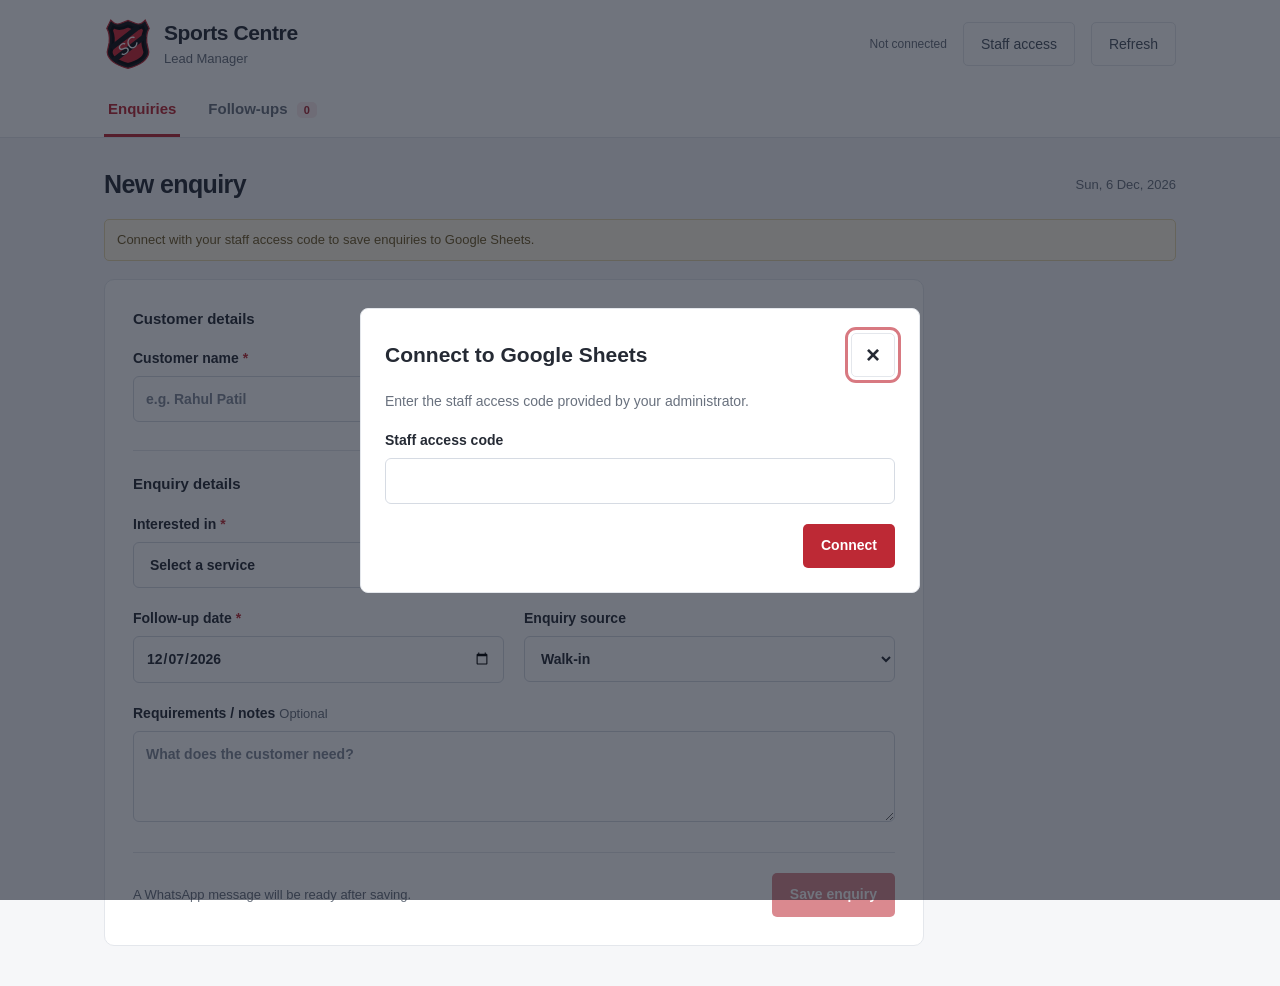
==== App.html @ d4a88ebe "Build Sports Centre lead manager with Sheets integration and Pages deployment" ====
<!DOCTYPE html>
<html lang="en">
<head>
  <meta charset="UTF-8">
  <meta name="viewport" content="width=device-width, initial-scale=1">
  <meta name="theme-color" content="#bd2935">
  <title>Sports Centre | Lead Manager</title>
  <style>
:root { --primary:#bd2935; --ink:#252a34; --muted:#69717e; --line:#e4e7ec; }
* { box-sizing:border-box; }
body { margin:0; background:#f6f7f9; color:var(--ink); font:15px/1.5 "Segoe UI",Arial,Helvetica,sans-serif; }
button,input,select,textarea { font:inherit; }
button,a { touch-action:manipulation; }
button { cursor:pointer; }
button:disabled { opacity:.55; cursor:wait; }
a { color:inherit; }
[hidden] { display:none!important; }
:focus-visible { outline:3px solid #d87981; outline-offset:3px; }
.app-header { background:#fff; color:var(--ink); border-bottom:1px solid var(--line); }
.header-inner,.tabs { max-width:1120px; margin:auto; padding:18px 24px; }
.header-inner,.header-actions { display:flex; align-items:center; justify-content:space-between; gap:16px; }
.brand { display:block; font-size:21px; line-height:1.3; font-weight:700; letter-spacing:-.4px; }
.brand-lockup { display:flex; align-items:center; gap:12px; }
.brand-logo { display:block; width:48px; height:52px; object-fit:contain; }
.app-name { display:block; font-size:13px; color:var(--muted); margin-top:3px; }
.connection { font-size:12px; color:var(--muted); }
.tabs { display:flex; gap:24px; padding-top:0; padding-bottom:0; }
.nav-item { min-height:48px; padding:10px 4px 13px; background:transparent; color:var(--muted); border:0; border-bottom:3px solid transparent; font-weight:600; }
.nav-item.active { color:var(--primary); border-bottom-color:var(--primary); }
.nav-count { margin-left:5px; padding:2px 7px; font-size:11px; border-radius:5px; background:#fbecee; color:#a62733; }
main { max-width:1120px; margin:auto; padding:28px 24px 40px; }
.page-heading { display:flex; align-items:center; justify-content:space-between; gap:12px; margin-bottom:16px; }
h1 { font-size:25px; font-weight:650; letter-spacing:-.6px; margin:0; }
h2 { font-size:21px; margin:0; }
h3 { font-size:18px; margin:0; }
#todayLabel { font-size:13px; color:var(--muted); }
.mode-banner { padding:10px 12px; margin-bottom:18px; border:1px solid #e6d7aa; border-radius:5px; background:#fff8e6; color:#705a27; font-size:13px; }
.mode-banner { display:flex; align-items:center; justify-content:space-between; flex-wrap:wrap; gap:8px 16px; }
.live-app-link { font-weight:600; text-underline-offset:3px; min-height:32px; display:inline-flex; align-items:center; }
.panel { background:#fff; border:1px solid var(--line); border-radius:10px; padding:28px; }
.form-panel { max-width:820px; }
.form-section-title { font-size:15px; font-weight:650; margin:0 0 18px; }
.form-section-title.enquiry-section { border-top:1px solid var(--line); margin-top:26px; padding-top:22px; }
.interest-label { margin:0 0 20px; }
.form-grid { display:grid; grid-template-columns:1fr 1fr; gap:20px; }
label { display:block; font-size:14px; font-weight:600; }
b,.field-error { color:#bf2d36; }
input,select,textarea { width:100%; min-width:0; min-height:46px; margin-top:7px; padding:11px 12px; border:1px solid #d6dbe3; border-radius:6px; background:#fff; color:var(--ink); }
input:focus,select:focus,textarea:focus { outline:2px solid #dc9299; outline-offset:1px; }
input::placeholder,textarea::placeholder { color:#828b99; }
textarea { resize:vertical; line-height:1.6; }
.phone-field { display:flex; align-items:center; border:1px solid #d6dbe3; border-radius:6px; margin-top:7px; }
.phone-field>span { padding:0 12px; font-weight:400; color:var(--muted); border-right:1px solid var(--line); }
.phone-field input { margin:0; border:0; }
.field-hint { font-size:13px; color:var(--muted); margin:5px 0 12px; }
.field-error { font-size:13px; margin:8px 0 0; }
.notes-label { margin-top:20px; }
.optional { color:var(--muted); font-size:13px; font-weight:400; }
.form-footer { display:flex; align-items:center; justify-content:space-between; gap:16px; margin-top:24px; padding-top:20px; border-top:1px solid var(--line); }
.form-footer p { font-size:13px; color:var(--muted); margin:0; }
.primary,.secondary,.filter,.icon-btn { display:inline-flex; align-items:center; justify-content:center; min-height:44px; padding:10px 17px; border:1px solid transparent; border-radius:5px; font-size:14px; font-weight:700; text-decoration:none; }
.primary { background:var(--primary); color:#fff; }
.primary:hover { background:#a2222c; }
.secondary,.filter,.icon-btn { background:#fff; border-color:var(--line); color:var(--ink); }
.secondary:hover,.filter:hover { background:#f2f3f6; }
.header-actions .secondary { background:#fff; color:#4b5563; border-color:var(--line); font-weight:500; }
.icon-btn { width:44px; padding:0; font-size:24px; }
.stats { display:grid; grid-template-columns:repeat(6,minmax(0,1fr)); gap:12px; margin-bottom:20px; }
.stats>div { border:1px solid var(--line); border-radius:7px; background:#fff; padding:16px; font-size:12px; font-weight:500; color:var(--muted); }
.stats strong { display:block; color:var(--ink); font-size:28px; font-weight:650; margin-top:6px; }
#overdueStat { color:#c32b34; }
#wonStat { color:#16804c; }
.followup-panel { padding:0; border:0; background:transparent; }
.filter-bar { display:flex; gap:8px; overflow-x:auto; padding-bottom:10px; margin-bottom:12px; }
.filter { border-radius:6px; white-space:nowrap; flex:0 0 auto; }
.filter.active { color:#fff; background:var(--primary); border-color:var(--primary); }
.search-row { display:flex; align-items:flex-end; gap:10px; }
.search-label { flex:1; }
.filter-date { width:190px; }
.list-caption { display:flex; justify-content:space-between; align-items:center; gap:12px; margin:20px 0 12px; }
.list-caption>div>span { font-size:12px; color:var(--muted); font-weight:700; }
#filterTitle { font-size:21px; }
#resultCount { background:#eceff3; color:#505b6c; border-radius:20px; padding:5px 10px; font-size:13px; font-weight:700; }
.lead-list { display:grid; grid-template-columns:1fr 1fr; gap:14px; align-items:start; }
.lead-card { background:#fff; border:1px solid var(--line); border-radius:10px; padding:22px; }
.lead-top { display:flex; align-items:flex-start; justify-content:space-between; gap:10px; margin-bottom:16px; }
.lead-top h3 { overflow-wrap:anywhere; }
.lead-top a { display:inline-block; color:var(--muted); text-decoration:none; font-weight:600; margin-top:3px; }
.badges { display:flex; flex-wrap:wrap; justify-content:flex-end; gap:5px; }
.badge { font-size:11px; font-weight:700; padding:4px 7px; border-radius:20px; color:#8a5c19; background:#fffae9; white-space:nowrap; }
.badge.overdue { background:#fff0ef; color:#b32b33; }
.badge.converted { background:#edf9f0; color:#217641; }
.lead-info { display:grid; gap:14px; overflow-wrap:anywhere; }
.detail-label { display:block; color:var(--muted); font-size:11px; font-weight:700; margin-bottom:2px; text-transform:none; }
.detail-value { font-size:15px; }
.lead-actions { display:grid; grid-template-columns:repeat(3,minmax(0,1fr)); gap:8px; margin-top:20px; }
.lead-actions>* { padding:10px 5px; }
.call-action { border-color:#c4ecd4; background:#f1fcf5; color:#226741; }
.whatsapp-action { border-color:#d5e8db; background:#f3f9f5; color:#286844; }
.empty-state { grid-column:1/-1; padding:30px 12px; text-align:center; color:var(--muted); }
.empty-state strong { display:block; color:#344054; margin-bottom:5px; }
dialog { width:min(560px,calc(100% - 28px)); max-height:90dvh; padding:24px; border:1px solid var(--line); border-radius:8px; color:var(--ink); }
dialog::backdrop { background:#11182799; }
#whatsappDialog { width:min(430px,calc(100% - 28px)); padding:24px; }
#whatsappDialog h2 { font-size:19px; }
#whatsappDialog .dialog-actions { margin-top:22px; }
.dialog-top { display:flex; align-items:center; justify-content:space-between; gap:12px; }
dialog label { margin-top:18px; }
.muted { color:var(--muted); font-size:14px; overflow-wrap:anywhere; }
.dialog-actions { display:flex; flex-wrap:wrap; justify-content:flex-end; gap:10px; margin-top:20px; }
.history-block { border-top:1px solid var(--line); margin-top:20px; padding-top:14px; }
summary { font-size:14px; font-weight:600; cursor:pointer; }
.history-item { border-left:2px solid #d8dce3; padding-left:12px; margin:14px 0; font-size:13px; color:#586170; overflow-wrap:anywhere; }
.history-item strong { display:block; color:#344054; }
#toast { position:fixed; right:20px; bottom:20px; z-index:30; padding:14px 18px; background:#202a37; color:#fff; border-radius:5px; max-width:min(440px,calc(100% - 32px)); font-size:14px; }
#toast.error { background:#a62730; }
@media(min-width:701px) and (max-width:950px) { .stats { grid-template-columns:repeat(3,1fr); } }
@media(max-width:700px) {
  .header-inner,.tabs { padding-left:16px; padding-right:16px; }
  .header-inner { gap:10px; }
  .header-actions { gap:8px; }
  .connection { max-width:100px; font-size:11px; }
  .brand { font-size:21px; }
  main { padding:18px 14px 32px; }
  .panel { padding:18px; }
  .followup-panel { padding:0; }
  .form-grid { grid-template-columns:1fr; gap:18px; }
  .form-footer { flex-direction:column; align-items:stretch; gap:12px; }
  .form-footer p { font-size:12px; }
  .stats { grid-template-columns:1fr 1fr; }
  .search-row { flex-wrap:wrap; }
  .search-label { flex-basis:100%; }
  .filter-date { flex:1; }
  .lead-list { grid-template-columns:1fr; }
  .page-heading { align-items:flex-start; }
  h1 { font-size:21px; }
  #todayLabel { font-size:11px; padding-top:5px; text-align:right; }
  dialog { padding:20px; }
  .dialog-actions>* { flex:1; }
}
@media(max-width:360px) { .connection { display:none; } .brand-logo { width:38px; height:42px; } .brand-lockup { gap:8px; } }
@media(max-width:700px) {
  .header-inner { flex-wrap:wrap; }
  .header-actions { width:100%; justify-content:flex-end; }
  .connection { margin-right:auto; max-width:none; }
}

</style>
</head>
<body>
  <header class="app-header">
    <div class="header-inner"><div class="brand-lockup"><img class="brand-logo" src="[data-uri]" alt="Sports Centre logo" width="48" height="52"><div><strong class="brand">Sports Centre</strong><span class="app-name">Lead Manager</span></div></div><div class="header-actions"><span id="connection" class="connection">Not connected</span><button id="staffAccessBtn" class="secondary" type="button">Staff access</button><button id="refreshBtn" class="secondary" type="button">Refresh</button></div></div>
    <nav class="tabs" aria-label="Main navigation"><button class="nav-item active" data-tab="enquiries">Enquiries</button><button class="nav-item" data-tab="followups">Follow-ups <span id="navCount" class="nav-count">0</span></button></nav>
  </header>
  <div class="shell">
    <main>
      <div class="page-heading"><h1 id="pageTitle">New enquiry</h1><span id="todayLabel"></span></div>
      <div id="modeBanner" class="mode-banner"><span id="connectionHelp">Connect with your staff access code to save enquiries to Google Sheets.</span></div>
      <section id="enquiriesPanel" class="enquiry-layout" aria-label="Enquiries">
        <article class="panel form-panel">
          <form id="enquiryForm">
            <h2 class="form-section-title">Customer details</h2>
            
            <div class="form-grid"><label>Customer name <b>*</b><input id="name" name="name" autocomplete="name" placeholder="e.g. Rahul Patil" maxlength="100" required></label><label>Contact number <b>*</b><div class="phone-field"><span>+91</span><input id="contact" name="contact" type="tel" autocomplete="tel-national" placeholder="10-digit mobile number" inputmode="tel" maxlength="16" required></div></label></div>
            <h2 class="form-section-title enquiry-section">Enquiry details</h2>
            <label class="interest-label">Interested in <b>*</b><select id="interestedIn" name="interestedIn" required><option value="">Select a service</option></select></label>
            
            <div class="form-grid"><label>Follow-up date <b>*</b><input id="followUpDate" name="followUpDate" type="date" required></label><label>Enquiry source<select id="source" name="source"><option>Walk-in</option><option>Phone call</option><option>WhatsApp</option><option>Instagram</option><option>Google</option><option>Referral</option><option>Other</option></select></label></div>
            <label class="notes-label">Requirements / notes <span class="optional">Optional</span><textarea id="notes" name="notes" rows="3" maxlength="2000" placeholder="What does the customer need?"></textarea></label>
            <div class="form-footer"><p>A WhatsApp message will be ready after saving.</p><button class="primary" id="saveEnquiry" type="submit">Save enquiry</button></div>
          </form>
        </article>
      </section>
      <section id="followupsPanel" hidden aria-label="Follow-ups"><div class="stats" aria-label="Lead summary"><div>Yesterday<strong id="yesterdayStat">0</strong></div><div>Today<strong id="todayStat">0</strong></div><div>Tomorrow<strong id="tomorrowStat">0</strong></div><div>Overdue<strong id="overdueStat">0</strong></div><div>Converted<strong id="wonStat">0</strong></div><div>Total enquiries<strong id="totalStat">0</strong></div></div><article class="panel followup-panel"><div class="filter-bar" id="filters"><button class="filter active" data-filter="today">Today</button><button class="filter" data-filter="yesterday">Yesterday</button><button class="filter" data-filter="overdue">Overdue</button><button class="filter" data-filter="tomorrow">Tomorrow</button><button class="filter" data-filter="pending">All open</button><button class="filter" data-filter="converted">Converted</button><button class="filter" data-filter="all">All leads</button></div><div class="search-row"><label class="search-label">Search<input id="search" type="search" placeholder="Search name, phone or service…"></label><label class="filter-date">Follow-up on <input id="dateFilter" type="date"></label><button id="clearFilters" class="secondary">Clear</button></div><div class="list-caption"><div><span>SHOWING</span><h2 id="filterTitle">Today</h2></div><span id="resultCount"></span></div><div id="leadList" class="lead-list"></div></article></section>
    </main>
  </div>
  <dialog id="updateDialog"><form id="updateForm"><div class="dialog-top"><div><h2 id="updateTitle">Update follow-up</h2></div><button type="button" class="icon-btn" data-close="updateDialog" aria-label="Close">×</button></div><p id="updateContact" class="muted"></p><label>Status<select id="updateStatus"><option>New</option><option>Contacted</option><option>Quotation sent</option><option>Call later</option><option>Converted</option><option>Not interested</option><option>Wrong number</option></select></label><label>Next follow-up date<input id="updateDate" type="date" required></label><label>Follow-up notes / reason <b>*</b><textarea id="updateReason" rows="3" maxlength="2000" required placeholder="What was discussed? Why is another follow-up needed?"></textarea></label><details class="history-block"><summary>Previous follow-ups</summary><div id="historyList"></div></details><div class="dialog-actions"><button type="button" class="secondary" data-close="updateDialog">Cancel</button><button class="primary" id="saveUpdate" type="submit">Save follow-up</button></div></form></dialog>
  <dialog id="whatsappDialog" aria-labelledby="whatsappTitle"><h2 id="whatsappTitle">Send WhatsApp message?</h2><div class="dialog-actions"><button type="button" class="secondary" data-close="whatsappDialog">Cancel</button><a id="whatsappLink" class="primary whatsapp" target="_blank" rel="noopener noreferrer">Send WhatsApp message</a></div></dialog>
  <dialog id="accessDialog"><form id="accessForm"><div class="dialog-top"><h2>Connect to Google Sheets</h2><button class="icon-btn" type="button" data-close="accessDialog" aria-label="Close">×</button></div><p class="muted">Enter the staff access code provided by your administrator.</p><label>Staff access code<input id="accessCode" type="password" autocomplete="off" required></label><p id="accessError" class="field-error" role="alert" hidden></p><div class="dialog-actions"><button class="primary" id="connectBtn" type="submit">Connect</button></div></form></dialog>
  <div id="toast" role="status" aria-live="polite" hidden></div>
  <script>
'use strict';
const SERVICES = ['Gym Setup', 'Machine Equipments', 'Turf Installation', 'Sports Equipments', 'Home Gym Setup', 'Treadmills', 'Cardio Equipments', 'Mat Installation'];
const STATUSES = ['New', 'Contacted', 'Quotation sent', 'Call later', 'Converted', 'Not interested', 'Wrong number'];
const CLOSED = ['Converted', 'Not interested', 'Wrong number'];
const WEBSITE = 'https://zenithfitness360.lexionitsolutions.workers.dev/?utm_source=ig&utm_medium=social&utm_content=link_in_bio&fbclid=PAdGRleAVJ1P5leHRuA2FlbQIxMQBwZG9mAmZkaWQWUQ7sUfKgu9XNtPwyAdD71XR4Vl2KqXNydGMGYXBwX2lkDzEyNDAyNDU3NDI4NzQxNAABp1A9mkMTcAKzoGKrVvxCIDYp5wCXud4nNSYMNGEVoLKEotFoZ95ZnNaZiBLp_aem_OZg-6nOFSbKYcGykYAgdfQ';
const INSTAGRAM = 'https://www.instagram.com/sports_centre_kop?srtk=MWhjYW5mN2lpYmhsZA==';
const API_URL = 'https://script.google.com/macros/s/AKfycbxKL-uC53lSZCHTMwSUYcgNJIlT7CsxgTaMRSy9wIBmgUsoEWxjBMEb5lN9sySXlbVr/exec';
let staffAccessCode='';
try { staffAccessCode=sessionStorage.getItem('sports-centre-access')||''; } catch {}
const live = typeof google !== 'undefined' && !!google.script?.run;
const state = { leads: [], filter: 'today', tab: 'enquiries', editing: null, busy: false, ready: false, lastSaved: null, requestId: null, updateRequestId: null };
const $ = id => document.getElementById(id);
function todayKey() { return new Intl.DateTimeFormat('en-CA', {timeZone:'Asia/Kolkata',year:'numeric',month:'2-digit',day:'2-digit'}).format(new Date()); }
function addDays(key, amount) { const d = new Date(key+'T12:00:00Z'); d.setUTCDate(d.getUTCDate()+amount); return d.toISOString().slice(0,10); }
function displayDate(key) { return key ? new Date(key+'T12:00:00Z').toLocaleDateString('en-IN',{day:'numeric',month:'short',year:'numeric',timeZone:'Asia/Kolkata'}) : 'No next follow-up'; }
function escapeHtml(value) { return String(value ?? '').replace(/[&<>"']/g, c => ({'&':'&amp;','<':'&lt;','>':'&gt;','"':'&quot;',"'":'&#39;'}[c])); }
function phoneNumber(value) { let n=String(value).replace(/[\s()-]/g,''); if(n.startsWith('+91'))n=n.slice(3); else if(/^91\d{10}$/.test(n))n=n.slice(2); return /^[6-9]\d{9}$/.test(n)?n:''; }
function uuid() { return globalThis.crypto?.randomUUID?.() || 'sc-'+Date.now()+'-'+Math.random().toString(36).slice(2); }
function openLead(lead) { return !CLOSED.includes(lead.status); }
function initials(name) { return name.split(/\s+/).slice(0,2).map(s=>s[0]).join('').toUpperCase(); }
function introduction(lead) { return `Hello ${lead.name},\n\nThank you for enquiring with *Sports Centre*!\n\nWe help you build spaces for sport and fitness, with:\n• Complete gym setups & home gyms\n• Gym machines, treadmills & cardio equipment\n• Sports equipment\n• Turf installation\n• Sports mat installation\n\nWe’ve noted your interest in *${lead.interestedIn.join(', ')}*. Our team looks forward to helping you find the right solution.\n\nExplore Zenith Fitness (our temporary reference website):\n${WEBSITE}\n\nFollow Sports Centre on Instagram:\n${INSTAGRAM}\n\nTell us more about your requirements, and let’s plan your next project.\n\nBest regards,\nTeam Sports Centre`; }
function whatsappUrl(lead, message=introduction(lead)) { return 'https://wa.me/91'+phoneNumber(lead.contact)+'?text='+encodeURIComponent(message); }
function toast(message, error=false) { $('toast').textContent=message; $('toast').className=error?'error':''; $('toast').hidden=false; clearTimeout(toast.timer); toast.timer=setTimeout(()=>$('toast').hidden=true,error?9000:5000); }
function apiError(result) {
  const error=new Error(result.message||'Could not complete the request.');error.code=result.code;return error;
}
async function api(action,payload={}) {
  const request={action,...payload,apiKey:staffAccessCode};
  if(live) return new Promise((resolve,reject)=>google.script.run.withSuccessHandler(result=>{if(result.success)resolve(result);else reject(apiError(result));}).withFailureHandler(e=>reject(Error(e.message||'Connection failed.'))).handleRequest(request));
  // URL-encoded POST avoids a JSON preflight; Google redirects its JSON response.
  const body=new URLSearchParams({payload:JSON.stringify(request)});
  const controller=new AbortController();const timeout=setTimeout(()=>controller.abort(),45000);
  try {
    const response=await fetch(API_URL,{method:'POST',body,redirect:'follow',credentials:'omit',signal:controller.signal});
    if(!response.ok)throw Error('Google Sheets connection failed (HTTP '+response.status+'). Check your Apps Script deployment.');
    let result;try{result=JSON.parse(await response.text());}catch{throw Error('The script returned a page instead of JSON. Replace Code.gs, run setup, and redeploy as Execute as Me / Anyone.');}
    if(!result.success)throw apiError(result);
    return result;
  } catch(error) {
    if(error.name==='AbortError')throw Error('Google Sheets did not respond in time. Your form is kept; retry with the same details.');
    throw error;
  } finally {clearTimeout(timeout);}
}
function showAccessDialog() {
  $('accessCode').value='';$('accessError').hidden=true;
  if(!$('accessDialog').open)$('accessDialog').showModal();
}
async function loadLeads() {
  if(state.busy)return false;
  $('refreshBtn').disabled=true;$('connection').textContent='Connecting...';
  try {
    const result=await api('getLeads');
    if(!Array.isArray(result.leads))throw Error('Invalid response from the script. Check the deployed Code.gs version.');
    state.leads=result.leads;state.ready=true;render();$('connection').textContent='Google Sheets connected';$('modeBanner').hidden=true;return true;
  } catch(error) {
    state.ready=false;$('connection').textContent='Not connected';$('modeBanner').hidden=false;$('connectionHelp').textContent=error.message;
    if(error.code==='AUTH_REQUIRED'){showAccessDialog();$('accessError').textContent=error.message;$('accessError').hidden=false;}
    else toast(error.message,true);
    return false;
  } finally {syncButtons();}
}
async function connectSheets(event) {
  event.preventDefault();staffAccessCode=$('accessCode').value.trim();if(!staffAccessCode)return;
  $('connectBtn').disabled=true;$('connectBtn').textContent='Connecting...';$('accessError').hidden=true;
  try {
    if(await loadLeads()) {
      try{sessionStorage.setItem('sports-centre-access',staffAccessCode);}catch{}
      $('accessDialog').close();$('accessCode').value='';toast('Connected to Google Sheets.');
    } else {
      try{sessionStorage.removeItem('sports-centre-access');}catch{}
      $('accessError').textContent=$('connectionHelp').textContent;$('accessError').hidden=false;
    }
  } finally {$('connectBtn').disabled=false;$('connectBtn').textContent='Connect';}
}
function syncButtons(){ $('saveEnquiry').disabled=state.busy||!state.ready;$('saveUpdate').disabled=state.busy||!state.ready;$('refreshBtn').disabled=state.busy; }
function switchTab(tab) {state.tab=tab==='followups'?'followups':'enquiries';const follow=state.tab==='followups';$('enquiriesPanel').hidden=follow;$('followupsPanel').hidden=!follow;document.querySelectorAll('[data-tab]').forEach(b=>{b.classList.toggle('active',b.dataset.tab===state.tab);b.setAttribute('aria-current',b.dataset.tab===state.tab?'page':'false');});$('pageTitle').textContent=follow?'Follow-ups':'New enquiry';if(location.hash!=='#'+state.tab)history.replaceState(null,'','#'+state.tab);render();}
function filteredLeads() {const t=todayKey(),query=$('search').value.toLowerCase().trim(),date=$('dateFilter').value;return state.leads.filter(l=>{
    const matchesDate=date?openLead(l)&&l.followUpDate===date:({today:openLead(l)&&l.followUpDate===t,yesterday:openLead(l)&&l.followUpDate===addDays(t,-1),overdue:openLead(l)&&!!l.followUpDate&&l.followUpDate<t,tomorrow:openLead(l)&&l.followUpDate===addDays(t,1),pending:openLead(l),converted:l.status==='Converted',all:true})[state.filter];
    return matchesDate&&(!query||[l.name,l.contact,...l.interestedIn].join(' ').toLowerCase().includes(query));
  }).sort((a,b)=>(a.followUpDate||'9999').localeCompare(b.followUpDate||'9999')||b.createdAt.localeCompare(a.createdAt));}
function render() {
  const t=todayKey(),pending=state.leads.filter(openLead),today=pending.filter(l=>l.followUpDate===t).length,overdue=pending.filter(l=>l.followUpDate&&l.followUpDate<t).length;
  $('totalStat').textContent=state.leads.length;$('todayStat').textContent=today;$('overdueStat').textContent=overdue;$('wonStat').textContent=state.leads.filter(l=>l.status==='Converted').length;$('navCount').textContent=today+overdue;$('yesterdayStat').textContent=pending.filter(l=>l.followUpDate===addDays(t,-1)).length;$('tomorrowStat').textContent=pending.filter(l=>l.followUpDate===addDays(t,1)).length;
  const leads=filteredLeads();$('resultCount').textContent=leads.length+' '+(leads.length===1?'lead':'leads');
  const labels={today:'Today',yesterday:'Yesterday',tomorrow:'Tomorrow',overdue:'Overdue',pending:'All open',converted:'Converted',all:'All leads'};
  $('filterTitle').textContent=$('dateFilter').value?displayDate($('dateFilter').value):labels[state.filter];
  const detail=(label,value)=>`<div><span class="detail-label">${label}</span><span class="detail-value">${escapeHtml(value)}</span></div>`;
  $('leadList').innerHTML=leads.length?leads.map(l=>{
    const late=openLead(l)&&l.followUpDate&&l.followUpDate<t;
    return `<article class="lead-card"><div class="lead-top"><div><h3>${escapeHtml(l.name)}</h3><a href="tel:+91${phoneNumber(l.contact)}">${escapeHtml(l.contact)}</a></div><div class="badges"><span class="badge ${l.status==='Converted'?'converted':''}">${escapeHtml(l.status)}</span>${late?'<span class="badge overdue">Overdue</span>':''}</div></div><div class="lead-info">${detail('Requirements / notes',l.notes||'No notes added')}${detail('Interested in',l.interestedIn.join(', '))}${detail('Source',l.source)}${detail('Follow-up date',displayDate(l.followUpDate))}${detail('Latest follow-up',l.history[0]?.reason||'No follow-up recorded')}</div><div class="lead-actions"><a class="secondary call-action" href="tel:+91${phoneNumber(l.contact)}">Call</a><button class="secondary whatsapp-action" data-whatsapp="${escapeHtml(l.id)}">WhatsApp</button><button class="primary" data-update="${escapeHtml(l.id)}">Update</button></div></article>`;
  }).join(''):'<div class="empty-state"><strong>No leads found.</strong>Try another filter or add a new enquiry.</div>';
  document.querySelectorAll('[data-filter]').forEach(b=>{b.classList.toggle('active',!$('dateFilter').value&&b.dataset.filter===state.filter);b.setAttribute('aria-pressed',String(!$('dateFilter').value&&b.dataset.filter===state.filter));});
}
function upsert(lead){const i=state.leads.findIndex(l=>l.id===lead.id);if(i<0)state.leads.unshift(lead);else state.leads[i]=lead;render();}
function showWhatsApp(lead){state.lastSaved=lead;$('whatsappLink').href=whatsappUrl(lead);$('whatsappDialog').showModal();}
async function saveEnquiry(event){event.preventDefault();if(state.busy)return;const interests=[$('interestedIn').value];if(!interests[0]){$('interestedIn').reportValidity();return;}const contact=phoneNumber($('contact').value);if(!contact){$('contact').setCustomValidity('Enter a valid Indian 10-digit mobile number, starting with 6, 7, 8 or 9.');$('contact').reportValidity();return;}if(!$('name').value.trim()){$('name').setCustomValidity('Enter the customer’s name.');$('name').reportValidity();return;}
  if($('followUpDate').value<todayKey()){toast('Choose today or a future follow-up date.',true);return;}
  const payload={name:$('name').value.trim(),contact,interestedIn:interests,followUpDate:$('followUpDate').value,source:$('source').value,notes:$('notes').value.trim(),requestId:state.requestId||uuid()};state.requestId=payload.requestId;state.busy=true;syncButtons();$('saveEnquiry').textContent='Saving enquiry…';
  try{const {lead}=await api('createLead',payload);upsert(lead);state.requestId=null;$('enquiryForm').reset();$('followUpDate').value=addDays(todayKey(),1);showWhatsApp(lead);toast('Enquiry saved to Google Sheets.');}catch(e){toast(e.message+' Your form has been kept. Retry saving.',true);}finally{state.busy=false;syncButtons();$('saveEnquiry').textContent='Save enquiry';}}
function openUpdate(lead){state.editing=lead;state.updateRequestId=uuid();$('updateTitle').textContent=lead.name;$('updateContact').textContent='+91 '+lead.contact+' · '+lead.interestedIn.join(', ');$('updateStatus').value=lead.status;$('updateDate').value=openLead(lead)?(lead.followUpDate<todayKey()?todayKey():lead.followUpDate):'';$('updateReason').value='';updateDateRequirement();$('updateDialog').querySelector('details').open=false;$('historyList').innerHTML=lead.history.length?lead.history.map(h=>`<div class="history-item"><strong>${escapeHtml(new Date(h.at).toLocaleString('en-IN',{timeZone:'Asia/Kolkata'}))} IST · ${escapeHtml(h.status)}</strong>${escapeHtml(h.reason)}<br>Next: ${escapeHtml(displayDate(h.nextDate))}</div>`).join(''):'<p class="muted">No follow-ups recorded yet.</p>';$('updateDialog').showModal();}
function updateDateRequirement(){const closed=CLOSED.includes($('updateStatus').value);$('updateDate').required=!closed;$('updateDate').disabled=closed;$('updateDate').min=todayKey();}
async function saveUpdate(event){event.preventDefault();if(state.busy)return;const reason=$('updateReason').value.trim();if(!reason){$('updateReason').setCustomValidity('Add the conversation or reason.');$('updateReason').reportValidity();return;}const status=$('updateStatus').value,followUpDate=CLOSED.includes(status)?'':$('updateDate').value;if(!CLOSED.includes(status)&&(!followUpDate||followUpDate<todayKey())){toast('Choose today or a future follow-up date.',true);return;}
  state.busy=true;syncButtons();$('saveUpdate').textContent='Saving…';try{const {lead}=await api('updateLead',{id:state.editing.id,version:state.editing.version,status,followUpDate,reason,requestId:state.updateRequestId});upsert(lead);$('updateDialog').close();toast('Follow-up updated. Conversation added to history.');}catch(e){toast(e.message,true);}finally{state.busy=false;syncButtons();$('saveUpdate').textContent='Save follow-up';}}
function init(){
  $('interestedIn').innerHTML='<option value="">Select a service</option>'+SERVICES.map(s=>`<option value="${s}">${s}</option>`).join('');
  $('todayLabel').textContent=new Date().toLocaleDateString('en-IN',{weekday:'short',day:'numeric',month:'short',year:'numeric',timeZone:'Asia/Kolkata'});$('followUpDate').min=todayKey();$('followUpDate').value=addDays(todayKey(),1);$('modeBanner').hidden=false;
  $('staffAccessBtn').addEventListener('click',showAccessDialog);$('accessForm').addEventListener('submit',connectSheets);
  $('enquiryForm').addEventListener('submit',saveEnquiry);$('updateForm').addEventListener('submit',saveUpdate);$('refreshBtn').addEventListener('click',loadLeads);
  document.querySelectorAll('[data-tab]').forEach(b=>b.addEventListener('click',()=>switchTab(b.dataset.tab)));
  $('filters').addEventListener('click',e=>{const b=e.target.closest('[data-filter]');if(b){state.filter=b.dataset.filter;$('dateFilter').value='';render();}});$('search').addEventListener('input',render);$('dateFilter').addEventListener('change',render);$('clearFilters').addEventListener('click',()=>{$('search').value='';$('dateFilter').value='';state.filter='today';render();});
  $('leadList').addEventListener('click',e=>{const b=e.target.closest('[data-update],[data-whatsapp]');if(!b||state.busy)return;const lead=state.leads.find(l=>l.id===(b.dataset.update||b.dataset.whatsapp));if(lead)b.dataset.update?openUpdate(lead):showWhatsApp(lead);});
  document.querySelectorAll('[data-close]').forEach(b=>b.addEventListener('click',()=>{if(!state.busy)$(b.dataset.close).close();}));document.querySelectorAll('dialog').forEach(d=>d.addEventListener('cancel',e=>{if(state.busy)e.preventDefault();}));
  $('updateStatus').addEventListener('change',updateDateRequirement);$('contact').addEventListener('input',()=>$('contact').setCustomValidity(''));$('name').addEventListener('input',()=>$('name').setCustomValidity(''));$('updateReason').addEventListener('input',()=>$('updateReason').setCustomValidity(''));
  $('enquiryForm').addEventListener('input',()=>{state.requestId=null;});$('updateForm').addEventListener('input',()=>{state.updateRequestId=uuid();});
  $('whatsappLink').addEventListener('click',()=>$('whatsappDialog').close());
  window.addEventListener('hashchange',()=>switchTab(location.hash.slice(1)));switchTab(location.hash.slice(1));syncButtons();if(live||staffAccessCode)loadLeads();else showAccessDialog();
}
if(typeof document!=='undefined')document.addEventListener('DOMContentLoaded',init);
if(typeof module!=='undefined')module.exports={phoneNumber,addDays,todayKey,introduction,escapeHtml,openLead,SERVICES};

</script>
</body>
</html>
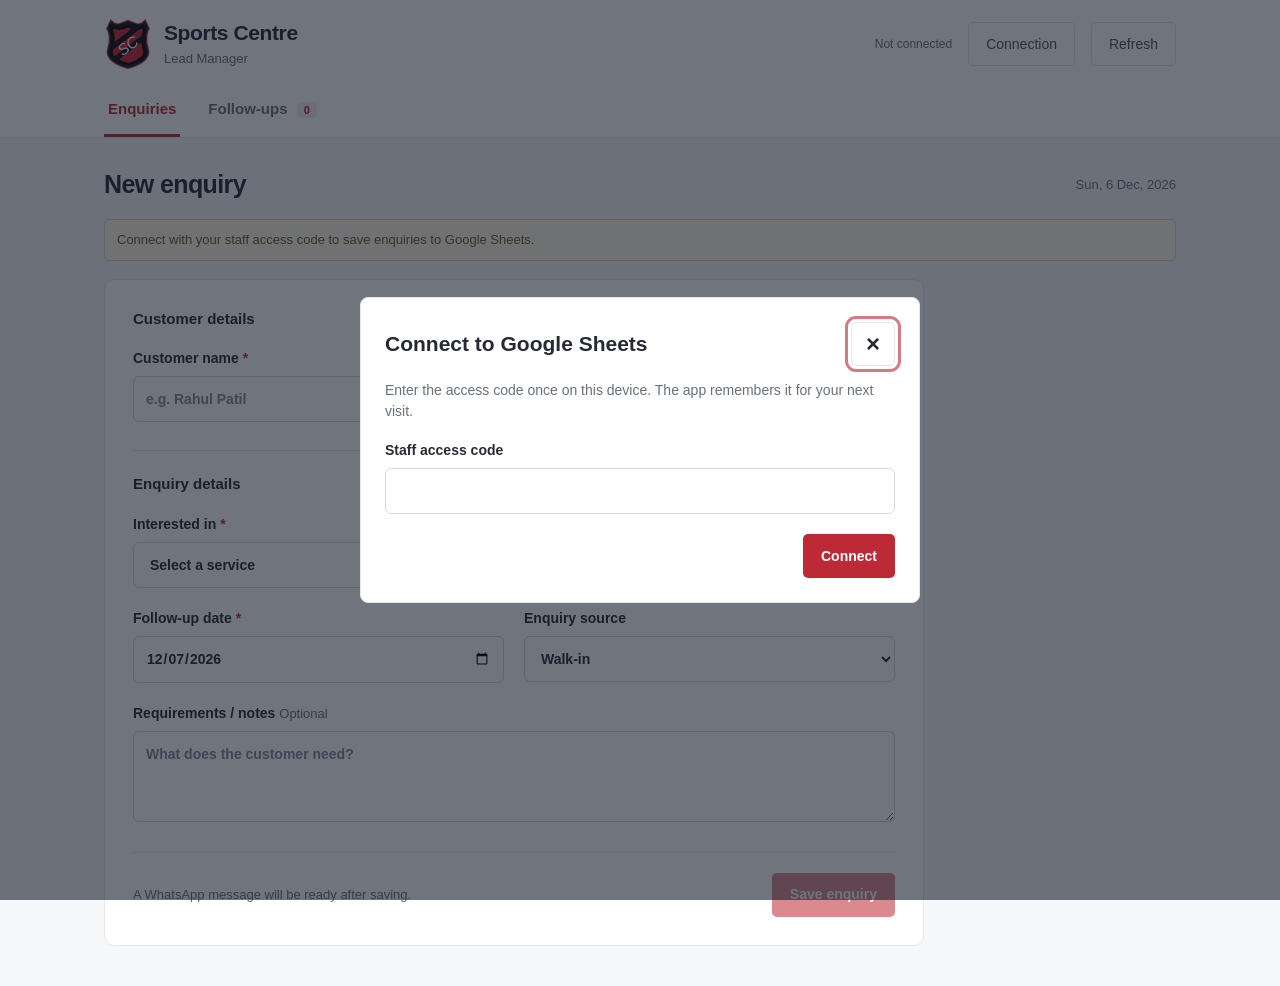
==== commit 681b9fab: "Remember staff access on this device and reconnect automatically" ====
--- a/App.html
+++ b/App.html
@@ -149,7 +149,7 @@
 </head>
 <body>
   <header class="app-header">
-    <div class="header-inner"><div class="brand-lockup"><img class="brand-logo" src="[data-uri]" alt="Sports Centre logo" width="48" height="52"><div><strong class="brand">Sports Centre</strong><span class="app-name">Lead Manager</span></div></div><div class="header-actions"><span id="connection" class="connection">Not connected</span><button id="staffAccessBtn" class="secondary" type="button">Staff access</button><button id="refreshBtn" class="secondary" type="button">Refresh</button></div></div>
+    <div class="header-inner"><div class="brand-lockup"><img class="brand-logo" src="[data-uri]" alt="Sports Centre logo" width="48" height="52"><div><strong class="brand">Sports Centre</strong><span class="app-name">Lead Manager</span></div></div><div class="header-actions"><span id="connection" class="connection">Not connected</span><button id="staffAccessBtn" class="secondary" type="button">Connection</button><button id="refreshBtn" class="secondary" type="button">Refresh</button></div></div>
     <nav class="tabs" aria-label="Main navigation"><button class="nav-item active" data-tab="enquiries">Enquiries</button><button class="nav-item" data-tab="followups">Follow-ups <span id="navCount" class="nav-count">0</span></button></nav>
   </header>
   <div class="shell">
@@ -176,7 +176,7 @@
   </div>
   <dialog id="updateDialog"><form id="updateForm"><div class="dialog-top"><div><h2 id="updateTitle">Update follow-up</h2></div><button type="button" class="icon-btn" data-close="updateDialog" aria-label="Close">×</button></div><p id="updateContact" class="muted"></p><label>Status<select id="updateStatus"><option>New</option><option>Contacted</option><option>Quotation sent</option><option>Call later</option><option>Converted</option><option>Not interested</option><option>Wrong number</option></select></label><label>Next follow-up date<input id="updateDate" type="date" required></label><label>Follow-up notes / reason <b>*</b><textarea id="updateReason" rows="3" maxlength="2000" required placeholder="What was discussed? Why is another follow-up needed?"></textarea></label><details class="history-block"><summary>Previous follow-ups</summary><div id="historyList"></div></details><div class="dialog-actions"><button type="button" class="secondary" data-close="updateDialog">Cancel</button><button class="primary" id="saveUpdate" type="submit">Save follow-up</button></div></form></dialog>
   <dialog id="whatsappDialog" aria-labelledby="whatsappTitle"><h2 id="whatsappTitle">Send WhatsApp message?</h2><div class="dialog-actions"><button type="button" class="secondary" data-close="whatsappDialog">Cancel</button><a id="whatsappLink" class="primary whatsapp" target="_blank" rel="noopener noreferrer">Send WhatsApp message</a></div></dialog>
-  <dialog id="accessDialog"><form id="accessForm"><div class="dialog-top"><h2>Connect to Google Sheets</h2><button class="icon-btn" type="button" data-close="accessDialog" aria-label="Close">×</button></div><p class="muted">Enter the staff access code provided by your administrator.</p><label>Staff access code<input id="accessCode" type="password" autocomplete="off" required></label><p id="accessError" class="field-error" role="alert" hidden></p><div class="dialog-actions"><button class="primary" id="connectBtn" type="submit">Connect</button></div></form></dialog>
+  <dialog id="accessDialog"><form id="accessForm"><div class="dialog-top"><h2>Connect to Google Sheets</h2><button class="icon-btn" type="button" data-close="accessDialog" aria-label="Close">×</button></div><p class="muted">Enter the access code once on this device. The app remembers it for your next visit.</p><label>Staff access code<input id="accessCode" type="password" autocomplete="off" required></label><p id="accessError" class="field-error" role="alert" hidden></p><div class="dialog-actions"><button class="secondary" type="button" id="forgetAccessBtn" hidden>Forget this device</button><button class="primary" id="connectBtn" type="submit">Connect</button></div></form></dialog>
   <div id="toast" role="status" aria-live="polite" hidden></div>
   <script>
 'use strict';
@@ -187,7 +187,18 @@
 const INSTAGRAM = 'https://www.instagram.com/sports_centre_kop?srtk=MWhjYW5mN2lpYmhsZA==';
 const API_URL = 'https://script.google.com/macros/s/AKfycbxKL-uC53lSZCHTMwSUYcgNJIlT7CsxgTaMRSy9wIBmgUsoEWxjBMEb5lN9sySXlbVr/exec';
 let staffAccessCode='';
-try { staffAccessCode=sessionStorage.getItem('sports-centre-access')||''; } catch {}
+try { staffAccessCode=localStorage.getItem('sports-centre-access')||''; } catch {}
+if(!staffAccessCode){try { staffAccessCode=sessionStorage.getItem('sports-centre-access')||''; } catch {}}
+function rememberAccessCode() {
+  if(!staffAccessCode)return;
+  try {localStorage.setItem('sports-centre-access',staffAccessCode);}catch{}
+  try {sessionStorage.setItem('sports-centre-access',staffAccessCode);}catch{}
+}
+function clearAccessCode() {
+  staffAccessCode='';
+  try{localStorage.removeItem('sports-centre-access');}catch{}
+  try{sessionStorage.removeItem('sports-centre-access');}catch{}
+}
 const live = typeof google !== 'undefined' && !!google.script?.run;
 const state = { leads: [], filter: 'today', tab: 'enquiries', editing: null, busy: false, ready: false, lastSaved: null, requestId: null, updateRequestId: null };
 const $ = id => document.getElementById(id);
@@ -223,7 +234,7 @@
   } finally {clearTimeout(timeout);}
 }
 function showAccessDialog() {
-  $('accessCode').value='';$('accessError').hidden=true;
+  $('accessCode').value='';$('accessError').hidden=true;$('forgetAccessBtn').hidden=!staffAccessCode;
   if(!$('accessDialog').open)$('accessDialog').showModal();
 }
 async function loadLeads() {
@@ -232,10 +243,10 @@
   try {
     const result=await api('getLeads');
     if(!Array.isArray(result.leads))throw Error('Invalid response from the script. Check the deployed Code.gs version.');
-    state.leads=result.leads;state.ready=true;render();$('connection').textContent='Google Sheets connected';$('modeBanner').hidden=true;return true;
+    state.leads=result.leads;state.ready=true;rememberAccessCode();render();$('connection').textContent='Google Sheets connected';$('modeBanner').hidden=true;return true;
   } catch(error) {
     state.ready=false;$('connection').textContent='Not connected';$('modeBanner').hidden=false;$('connectionHelp').textContent=error.message;
-    if(error.code==='AUTH_REQUIRED'){showAccessDialog();$('accessError').textContent=error.message;$('accessError').hidden=false;}
+    if(error.code==='AUTH_REQUIRED'){clearAccessCode();state.leads=[];render();showAccessDialog();$('accessError').textContent=error.message;$('accessError').hidden=false;}
     else toast(error.message,true);
     return false;
   } finally {syncButtons();}
@@ -245,10 +256,8 @@
   $('connectBtn').disabled=true;$('connectBtn').textContent='Connecting...';$('accessError').hidden=true;
   try {
     if(await loadLeads()) {
-      try{sessionStorage.setItem('sports-centre-access',staffAccessCode);}catch{}
       $('accessDialog').close();$('accessCode').value='';toast('Connected to Google Sheets.');
     } else {
-      try{sessionStorage.removeItem('sports-centre-access');}catch{}
       $('accessError').textContent=$('connectionHelp').textContent;$('accessError').hidden=false;
     }
   } finally {$('connectBtn').disabled=false;$('connectBtn').textContent='Connect';}
@@ -285,6 +294,7 @@
 function init(){
   $('interestedIn').innerHTML='<option value="">Select a service</option>'+SERVICES.map(s=>`<option value="${s}">${s}</option>`).join('');
   $('todayLabel').textContent=new Date().toLocaleDateString('en-IN',{weekday:'short',day:'numeric',month:'short',year:'numeric',timeZone:'Asia/Kolkata'});$('followUpDate').min=todayKey();$('followUpDate').value=addDays(todayKey(),1);$('modeBanner').hidden=false;
+  $('forgetAccessBtn').addEventListener('click',()=>{clearAccessCode();state.ready=false;state.leads=[];render();syncButtons();$('connection').textContent='Not connected';$('modeBanner').hidden=false;showAccessDialog();});
   $('staffAccessBtn').addEventListener('click',showAccessDialog);$('accessForm').addEventListener('submit',connectSheets);
   $('enquiryForm').addEventListener('submit',saveEnquiry);$('updateForm').addEventListener('submit',saveUpdate);$('refreshBtn').addEventListener('click',loadLeads);
   document.querySelectorAll('[data-tab]').forEach(b=>b.addEventListener('click',()=>switchTab(b.dataset.tab)));
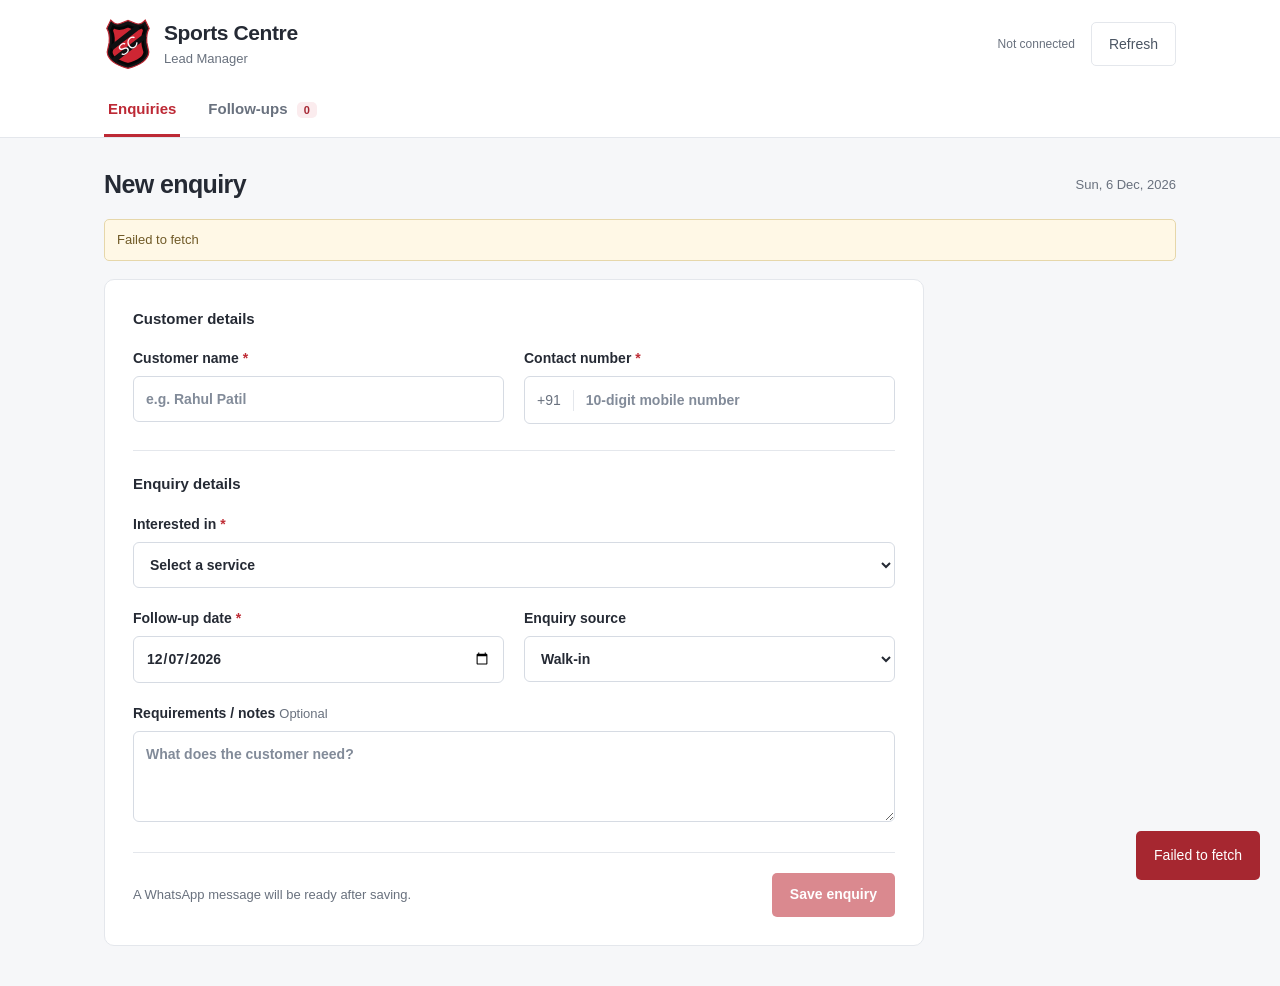
==== commit 0ed8ab4b: "Enable public lead access without staff codes as requested" ====
--- a/App.html
+++ b/App.html
@@ -149,13 +149,13 @@
 </head>
 <body>
   <header class="app-header">
-    <div class="header-inner"><div class="brand-lockup"><img class="brand-logo" src="[data-uri]" alt="Sports Centre logo" width="48" height="52"><div><strong class="brand">Sports Centre</strong><span class="app-name">Lead Manager</span></div></div><div class="header-actions"><span id="connection" class="connection">Not connected</span><button id="staffAccessBtn" class="secondary" type="button">Connection</button><button id="refreshBtn" class="secondary" type="button">Refresh</button></div></div>
+    <div class="header-inner"><div class="brand-lockup"><img class="brand-logo" src="[data-uri]" alt="Sports Centre logo" width="48" height="52"><div><strong class="brand">Sports Centre</strong><span class="app-name">Lead Manager</span></div></div><div class="header-actions"><span id="connection" class="connection">Not connected</span><button id="refreshBtn" class="secondary" type="button">Refresh</button></div></div>
     <nav class="tabs" aria-label="Main navigation"><button class="nav-item active" data-tab="enquiries">Enquiries</button><button class="nav-item" data-tab="followups">Follow-ups <span id="navCount" class="nav-count">0</span></button></nav>
   </header>
   <div class="shell">
     <main>
       <div class="page-heading"><h1 id="pageTitle">New enquiry</h1><span id="todayLabel"></span></div>
-      <div id="modeBanner" class="mode-banner"><span id="connectionHelp">Connect with your staff access code to save enquiries to Google Sheets.</span></div>
+      <div id="modeBanner" class="mode-banner"><span id="connectionHelp">Connecting to Google Sheets...</span></div>
       <section id="enquiriesPanel" class="enquiry-layout" aria-label="Enquiries">
         <article class="panel form-panel">
           <form id="enquiryForm">
@@ -176,7 +176,6 @@
   </div>
   <dialog id="updateDialog"><form id="updateForm"><div class="dialog-top"><div><h2 id="updateTitle">Update follow-up</h2></div><button type="button" class="icon-btn" data-close="updateDialog" aria-label="Close">×</button></div><p id="updateContact" class="muted"></p><label>Status<select id="updateStatus"><option>New</option><option>Contacted</option><option>Quotation sent</option><option>Call later</option><option>Converted</option><option>Not interested</option><option>Wrong number</option></select></label><label>Next follow-up date<input id="updateDate" type="date" required></label><label>Follow-up notes / reason <b>*</b><textarea id="updateReason" rows="3" maxlength="2000" required placeholder="What was discussed? Why is another follow-up needed?"></textarea></label><details class="history-block"><summary>Previous follow-ups</summary><div id="historyList"></div></details><div class="dialog-actions"><button type="button" class="secondary" data-close="updateDialog">Cancel</button><button class="primary" id="saveUpdate" type="submit">Save follow-up</button></div></form></dialog>
   <dialog id="whatsappDialog" aria-labelledby="whatsappTitle"><h2 id="whatsappTitle">Send WhatsApp message?</h2><div class="dialog-actions"><button type="button" class="secondary" data-close="whatsappDialog">Cancel</button><a id="whatsappLink" class="primary whatsapp" target="_blank" rel="noopener noreferrer">Send WhatsApp message</a></div></dialog>
-  <dialog id="accessDialog"><form id="accessForm"><div class="dialog-top"><h2>Connect to Google Sheets</h2><button class="icon-btn" type="button" data-close="accessDialog" aria-label="Close">×</button></div><p class="muted">Enter the access code once on this device. The app remembers it for your next visit.</p><label>Staff access code<input id="accessCode" type="password" autocomplete="off" required></label><p id="accessError" class="field-error" role="alert" hidden></p><div class="dialog-actions"><button class="secondary" type="button" id="forgetAccessBtn" hidden>Forget this device</button><button class="primary" id="connectBtn" type="submit">Connect</button></div></form></dialog>
   <div id="toast" role="status" aria-live="polite" hidden></div>
   <script>
 'use strict';
@@ -186,19 +185,9 @@
 const WEBSITE = 'https://zenithfitness360.lexionitsolutions.workers.dev/?utm_source=ig&utm_medium=social&utm_content=link_in_bio&fbclid=PAdGRleAVJ1P5leHRuA2FlbQIxMQBwZG9mAmZkaWQWUQ7sUfKgu9XNtPwyAdD71XR4Vl2KqXNydGMGYXBwX2lkDzEyNDAyNDU3NDI4NzQxNAABp1A9mkMTcAKzoGKrVvxCIDYp5wCXud4nNSYMNGEVoLKEotFoZ95ZnNaZiBLp_aem_OZg-6nOFSbKYcGykYAgdfQ';
 const INSTAGRAM = 'https://www.instagram.com/sports_centre_kop?srtk=MWhjYW5mN2lpYmhsZA==';
 const API_URL = 'https://script.google.com/macros/s/AKfycbxKL-uC53lSZCHTMwSUYcgNJIlT7CsxgTaMRSy9wIBmgUsoEWxjBMEb5lN9sySXlbVr/exec';
-let staffAccessCode='';
-try { staffAccessCode=localStorage.getItem('sports-centre-access')||''; } catch {}
-if(!staffAccessCode){try { staffAccessCode=sessionStorage.getItem('sports-centre-access')||''; } catch {}}
-function rememberAccessCode() {
-  if(!staffAccessCode)return;
-  try {localStorage.setItem('sports-centre-access',staffAccessCode);}catch{}
-  try {sessionStorage.setItem('sports-centre-access',staffAccessCode);}catch{}
-}
-function clearAccessCode() {
-  staffAccessCode='';
-  try{localStorage.removeItem('sports-centre-access');}catch{}
-  try{sessionStorage.removeItem('sports-centre-access');}catch{}
-}
+// Remove access codes remembered by older versions of this app.
+try{localStorage.removeItem('sports-centre-access');}catch{}
+try{sessionStorage.removeItem('sports-centre-access');}catch{}
 const live = typeof google !== 'undefined' && !!google.script?.run;
 const state = { leads: [], filter: 'today', tab: 'enquiries', editing: null, busy: false, ready: false, lastSaved: null, requestId: null, updateRequestId: null };
 const $ = id => document.getElementById(id);
@@ -217,7 +206,7 @@
   const error=new Error(result.message||'Could not complete the request.');error.code=result.code;return error;
 }
 async function api(action,payload={}) {
-  const request={action,...payload,apiKey:staffAccessCode};
+  const request={action,...payload};
   if(live) return new Promise((resolve,reject)=>google.script.run.withSuccessHandler(result=>{if(result.success)resolve(result);else reject(apiError(result));}).withFailureHandler(e=>reject(Error(e.message||'Connection failed.'))).handleRequest(request));
   // URL-encoded POST avoids a JSON preflight; Google redirects its JSON response.
   const body=new URLSearchParams({payload:JSON.stringify(request)});
@@ -233,34 +222,19 @@
     throw error;
   } finally {clearTimeout(timeout);}
 }
-function showAccessDialog() {
-  $('accessCode').value='';$('accessError').hidden=true;$('forgetAccessBtn').hidden=!staffAccessCode;
-  if(!$('accessDialog').open)$('accessDialog').showModal();
-}
 async function loadLeads() {
   if(state.busy)return false;
   $('refreshBtn').disabled=true;$('connection').textContent='Connecting...';
   try {
     const result=await api('getLeads');
     if(!Array.isArray(result.leads))throw Error('Invalid response from the script. Check the deployed Code.gs version.');
-    state.leads=result.leads;state.ready=true;rememberAccessCode();render();$('connection').textContent='Google Sheets connected';$('modeBanner').hidden=true;return true;
+    state.leads=result.leads;state.ready=true;render();$('connection').textContent='Google Sheets connected';$('modeBanner').hidden=true;return true;
   } catch(error) {
-    state.ready=false;$('connection').textContent='Not connected';$('modeBanner').hidden=false;$('connectionHelp').textContent=error.message;
-    if(error.code==='AUTH_REQUIRED'){clearAccessCode();state.leads=[];render();showAccessDialog();$('accessError').textContent=error.message;$('accessError').hidden=false;}
-    else toast(error.message,true);
+    state.ready=false;$('connection').textContent='Not connected';$('modeBanner').hidden=false;
+    const message=error.code==='AUTH_REQUIRED'?'The deployed script still requires a code. Replace Code.gs with the latest version and deploy a new version.':error.message;
+    $('connectionHelp').textContent=message;toast(message,true);
     return false;
   } finally {syncButtons();}
-}
-async function connectSheets(event) {
-  event.preventDefault();staffAccessCode=$('accessCode').value.trim();if(!staffAccessCode)return;
-  $('connectBtn').disabled=true;$('connectBtn').textContent='Connecting...';$('accessError').hidden=true;
-  try {
-    if(await loadLeads()) {
-      $('accessDialog').close();$('accessCode').value='';toast('Connected to Google Sheets.');
-    } else {
-      $('accessError').textContent=$('connectionHelp').textContent;$('accessError').hidden=false;
-    }
-  } finally {$('connectBtn').disabled=false;$('connectBtn').textContent='Connect';}
 }
 function syncButtons(){ $('saveEnquiry').disabled=state.busy||!state.ready;$('saveUpdate').disabled=state.busy||!state.ready;$('refreshBtn').disabled=state.busy; }
 function switchTab(tab) {state.tab=tab==='followups'?'followups':'enquiries';const follow=state.tab==='followups';$('enquiriesPanel').hidden=follow;$('followupsPanel').hidden=!follow;document.querySelectorAll('[data-tab]').forEach(b=>{b.classList.toggle('active',b.dataset.tab===state.tab);b.setAttribute('aria-current',b.dataset.tab===state.tab?'page':'false');});$('pageTitle').textContent=follow?'Follow-ups':'New enquiry';if(location.hash!=='#'+state.tab)history.replaceState(null,'','#'+state.tab);render();}
@@ -294,8 +268,6 @@
 function init(){
   $('interestedIn').innerHTML='<option value="">Select a service</option>'+SERVICES.map(s=>`<option value="${s}">${s}</option>`).join('');
   $('todayLabel').textContent=new Date().toLocaleDateString('en-IN',{weekday:'short',day:'numeric',month:'short',year:'numeric',timeZone:'Asia/Kolkata'});$('followUpDate').min=todayKey();$('followUpDate').value=addDays(todayKey(),1);$('modeBanner').hidden=false;
-  $('forgetAccessBtn').addEventListener('click',()=>{clearAccessCode();state.ready=false;state.leads=[];render();syncButtons();$('connection').textContent='Not connected';$('modeBanner').hidden=false;showAccessDialog();});
-  $('staffAccessBtn').addEventListener('click',showAccessDialog);$('accessForm').addEventListener('submit',connectSheets);
   $('enquiryForm').addEventListener('submit',saveEnquiry);$('updateForm').addEventListener('submit',saveUpdate);$('refreshBtn').addEventListener('click',loadLeads);
   document.querySelectorAll('[data-tab]').forEach(b=>b.addEventListener('click',()=>switchTab(b.dataset.tab)));
   $('filters').addEventListener('click',e=>{const b=e.target.closest('[data-filter]');if(b){state.filter=b.dataset.filter;$('dateFilter').value='';render();}});$('search').addEventListener('input',render);$('dateFilter').addEventListener('change',render);$('clearFilters').addEventListener('click',()=>{$('search').value='';$('dateFilter').value='';state.filter='today';render();});
@@ -304,7 +276,7 @@
   $('updateStatus').addEventListener('change',updateDateRequirement);$('contact').addEventListener('input',()=>$('contact').setCustomValidity(''));$('name').addEventListener('input',()=>$('name').setCustomValidity(''));$('updateReason').addEventListener('input',()=>$('updateReason').setCustomValidity(''));
   $('enquiryForm').addEventListener('input',()=>{state.requestId=null;});$('updateForm').addEventListener('input',()=>{state.updateRequestId=uuid();});
   $('whatsappLink').addEventListener('click',()=>$('whatsappDialog').close());
-  window.addEventListener('hashchange',()=>switchTab(location.hash.slice(1)));switchTab(location.hash.slice(1));syncButtons();if(live||staffAccessCode)loadLeads();else showAccessDialog();
+  window.addEventListener('hashchange',()=>switchTab(location.hash.slice(1)));switchTab(location.hash.slice(1));syncButtons();loadLeads();
 }
 if(typeof document!=='undefined')document.addEventListener('DOMContentLoaded',init);
 if(typeof module!=='undefined')module.exports={phoneNumber,addDays,todayKey,introduction,escapeHtml,openLead,SERVICES};
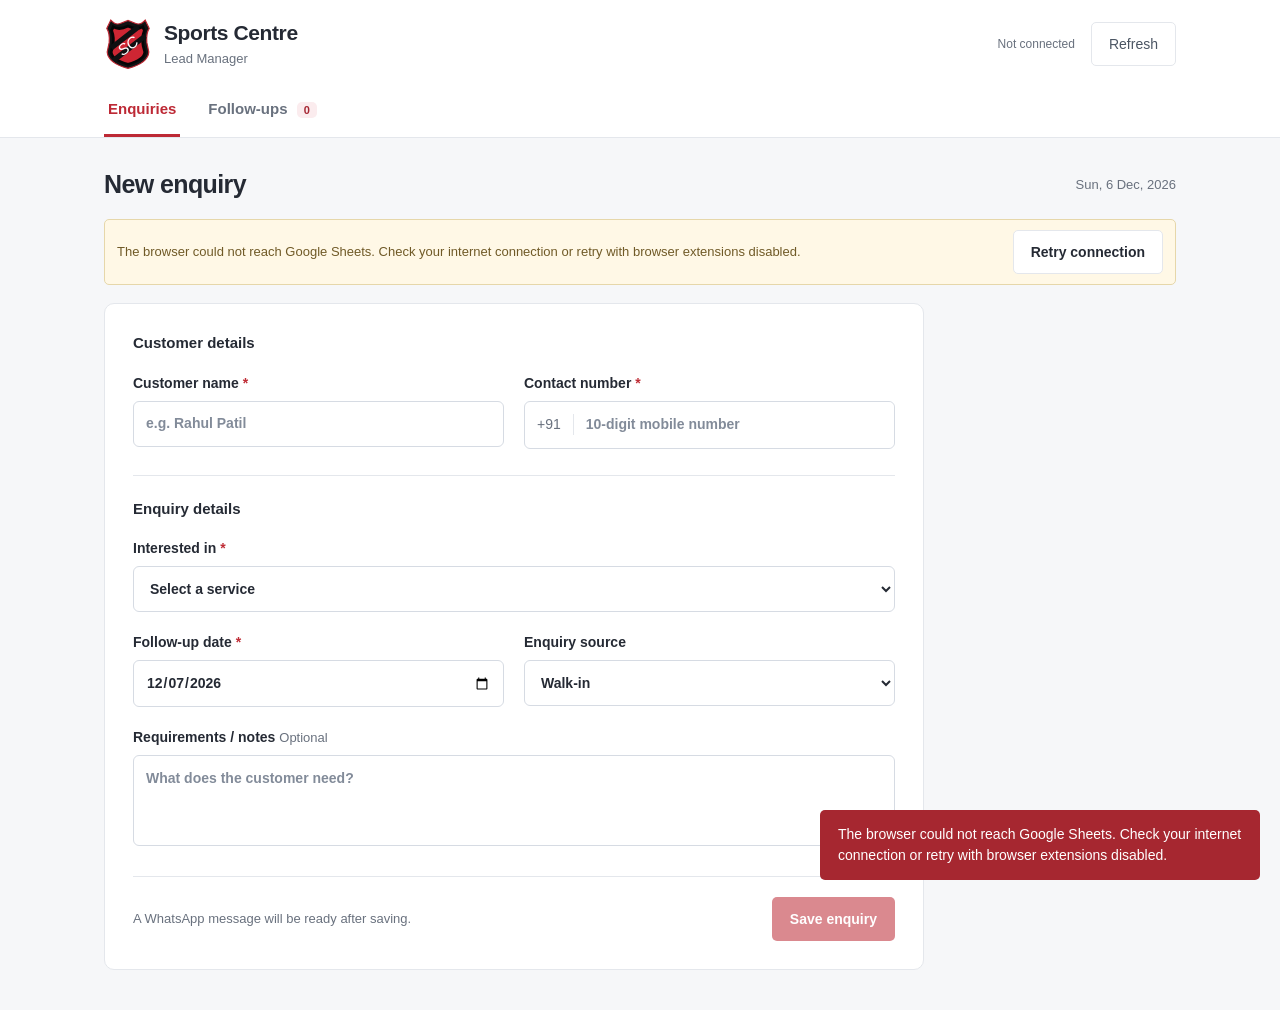
==== commit 1a95173c: "Fix stuck Sheets connection with versioned assets and retry handling" ====
--- a/App.html
+++ b/App.html
@@ -155,7 +155,7 @@
   <div class="shell">
     <main>
       <div class="page-heading"><h1 id="pageTitle">New enquiry</h1><span id="todayLabel"></span></div>
-      <div id="modeBanner" class="mode-banner"><span id="connectionHelp">Connecting to Google Sheets...</span></div>
+      <div id="modeBanner" class="mode-banner" role="status"><span id="connectionHelp">Connecting to Google Sheets...</span><button id="retryConnection" class="secondary" type="button" hidden>Retry connection</button></div>
       <section id="enquiriesPanel" class="enquiry-layout" aria-label="Enquiries">
         <article class="panel form-panel">
           <form id="enquiryForm">
@@ -189,7 +189,7 @@
 try{localStorage.removeItem('sports-centre-access');}catch{}
 try{sessionStorage.removeItem('sports-centre-access');}catch{}
 const live = typeof google !== 'undefined' && !!google.script?.run;
-const state = { leads: [], filter: 'today', tab: 'enquiries', editing: null, busy: false, ready: false, lastSaved: null, requestId: null, updateRequestId: null };
+const state = { leads: [], filter: 'today', tab: 'enquiries', editing: null, busy: false, loading: false, ready: false, lastSaved: null, requestId: null, updateRequestId: null };
 const $ = id => document.getElementById(id);
 function todayKey() { return new Intl.DateTimeFormat('en-CA', {timeZone:'Asia/Kolkata',year:'numeric',month:'2-digit',day:'2-digit'}).format(new Date()); }
 function addDays(key, amount) { const d = new Date(key+'T12:00:00Z'); d.setUTCDate(d.getUTCDate()+amount); return d.toISOString().slice(0,10); }
@@ -207,10 +207,13 @@
 }
 async function api(action,payload={}) {
   const request={action,...payload};
-  if(live) return new Promise((resolve,reject)=>google.script.run.withSuccessHandler(result=>{if(result.success)resolve(result);else reject(apiError(result));}).withFailureHandler(e=>reject(Error(e.message||'Connection failed.'))).handleRequest(request));
+  if(live) return new Promise((resolve,reject)=>{
+    const timer=setTimeout(()=>reject(Error('Google Sheets did not respond within 20 seconds. Please retry.')),20000);
+    google.script.run.withSuccessHandler(result=>{clearTimeout(timer);if(result.success)resolve(result);else reject(apiError(result));}).withFailureHandler(e=>{clearTimeout(timer);reject(Error(e.message||'Connection failed.'));}).handleRequest(request);
+  });
   // URL-encoded POST avoids a JSON preflight; Google redirects its JSON response.
   const body=new URLSearchParams({payload:JSON.stringify(request)});
-  const controller=new AbortController();const timeout=setTimeout(()=>controller.abort(),45000);
+  const controller=new AbortController();const timeout=setTimeout(()=>controller.abort(),20000);
   try {
     const response=await fetch(API_URL,{method:'POST',body,redirect:'follow',credentials:'omit',signal:controller.signal});
     if(!response.ok)throw Error('Google Sheets connection failed (HTTP '+response.status+'). Check your Apps Script deployment.');
@@ -219,12 +222,13 @@
     return result;
   } catch(error) {
     if(error.name==='AbortError')throw Error('Google Sheets did not respond in time. Your form is kept; retry with the same details.');
+    if(error instanceof TypeError)throw Error('The browser could not reach Google Sheets. Check your internet connection or retry with browser extensions disabled.');
     throw error;
   } finally {clearTimeout(timeout);}
 }
 async function loadLeads() {
-  if(state.busy)return false;
-  $('refreshBtn').disabled=true;$('connection').textContent='Connecting...';
+  if(state.busy||state.loading)return false;
+  state.loading=true;syncButtons();$('connection').textContent='Connecting...';$('modeBanner').hidden=false;$('connectionHelp').textContent='Connecting to Google Sheets...';$('retryConnection').hidden=true;
   try {
     const result=await api('getLeads');
     if(!Array.isArray(result.leads))throw Error('Invalid response from the script. Check the deployed Code.gs version.');
@@ -232,11 +236,11 @@
   } catch(error) {
     state.ready=false;$('connection').textContent='Not connected';$('modeBanner').hidden=false;
     const message=error.code==='AUTH_REQUIRED'?'The deployed script still requires a code. Replace Code.gs with the latest version and deploy a new version.':error.message;
-    $('connectionHelp').textContent=message;toast(message,true);
+    $('connectionHelp').textContent=message;$('retryConnection').hidden=false;toast(message,true);
     return false;
-  } finally {syncButtons();}
-}
-function syncButtons(){ $('saveEnquiry').disabled=state.busy||!state.ready;$('saveUpdate').disabled=state.busy||!state.ready;$('refreshBtn').disabled=state.busy; }
+  } finally {state.loading=false;syncButtons();}
+}
+function syncButtons(){ $('saveEnquiry').disabled=state.busy||state.loading||!state.ready;$('saveUpdate').disabled=state.busy||state.loading||!state.ready;$('refreshBtn').disabled=state.busy||state.loading;$('retryConnection').disabled=state.busy||state.loading; }
 function switchTab(tab) {state.tab=tab==='followups'?'followups':'enquiries';const follow=state.tab==='followups';$('enquiriesPanel').hidden=follow;$('followupsPanel').hidden=!follow;document.querySelectorAll('[data-tab]').forEach(b=>{b.classList.toggle('active',b.dataset.tab===state.tab);b.setAttribute('aria-current',b.dataset.tab===state.tab?'page':'false');});$('pageTitle').textContent=follow?'Follow-ups':'New enquiry';if(location.hash!=='#'+state.tab)history.replaceState(null,'','#'+state.tab);render();}
 function filteredLeads() {const t=todayKey(),query=$('search').value.toLowerCase().trim(),date=$('dateFilter').value;return state.leads.filter(l=>{
     const matchesDate=date?openLead(l)&&l.followUpDate===date:({today:openLead(l)&&l.followUpDate===t,yesterday:openLead(l)&&l.followUpDate===addDays(t,-1),overdue:openLead(l)&&!!l.followUpDate&&l.followUpDate<t,tomorrow:openLead(l)&&l.followUpDate===addDays(t,1),pending:openLead(l),converted:l.status==='Converted',all:true})[state.filter];
@@ -268,7 +272,7 @@
 function init(){
   $('interestedIn').innerHTML='<option value="">Select a service</option>'+SERVICES.map(s=>`<option value="${s}">${s}</option>`).join('');
   $('todayLabel').textContent=new Date().toLocaleDateString('en-IN',{weekday:'short',day:'numeric',month:'short',year:'numeric',timeZone:'Asia/Kolkata'});$('followUpDate').min=todayKey();$('followUpDate').value=addDays(todayKey(),1);$('modeBanner').hidden=false;
-  $('enquiryForm').addEventListener('submit',saveEnquiry);$('updateForm').addEventListener('submit',saveUpdate);$('refreshBtn').addEventListener('click',loadLeads);
+  $('enquiryForm').addEventListener('submit',saveEnquiry);$('updateForm').addEventListener('submit',saveUpdate);$('refreshBtn').addEventListener('click',loadLeads);$('retryConnection').addEventListener('click',loadLeads);
   document.querySelectorAll('[data-tab]').forEach(b=>b.addEventListener('click',()=>switchTab(b.dataset.tab)));
   $('filters').addEventListener('click',e=>{const b=e.target.closest('[data-filter]');if(b){state.filter=b.dataset.filter;$('dateFilter').value='';render();}});$('search').addEventListener('input',render);$('dateFilter').addEventListener('change',render);$('clearFilters').addEventListener('click',()=>{$('search').value='';$('dateFilter').value='';state.filter='today';render();});
   $('leadList').addEventListener('click',e=>{const b=e.target.closest('[data-update],[data-whatsapp]');if(!b||state.busy)return;const lead=state.leads.find(l=>l.id===(b.dataset.update||b.dataset.whatsapp));if(lead)b.dataset.update?openUpdate(lead):showWhatsApp(lead);});
@@ -278,7 +282,12 @@
   $('whatsappLink').addEventListener('click',()=>$('whatsappDialog').close());
   window.addEventListener('hashchange',()=>switchTab(location.hash.slice(1)));switchTab(location.hash.slice(1));syncButtons();loadLeads();
 }
-if(typeof document!=='undefined')document.addEventListener('DOMContentLoaded',init);
+function startApp(){
+  try{init();}catch(error){
+    console.error(error);$('connection').textContent='Could not start';$('modeBanner').hidden=false;$('connectionHelp').textContent='The app could not start. Reload this page with Ctrl + F5 to get the latest version.';
+  }
+}
+if(typeof document!=='undefined')document.addEventListener('DOMContentLoaded',startApp);
 if(typeof module!=='undefined')module.exports={phoneNumber,addDays,todayKey,introduction,escapeHtml,openLead,SERVICES};
 
 </script>
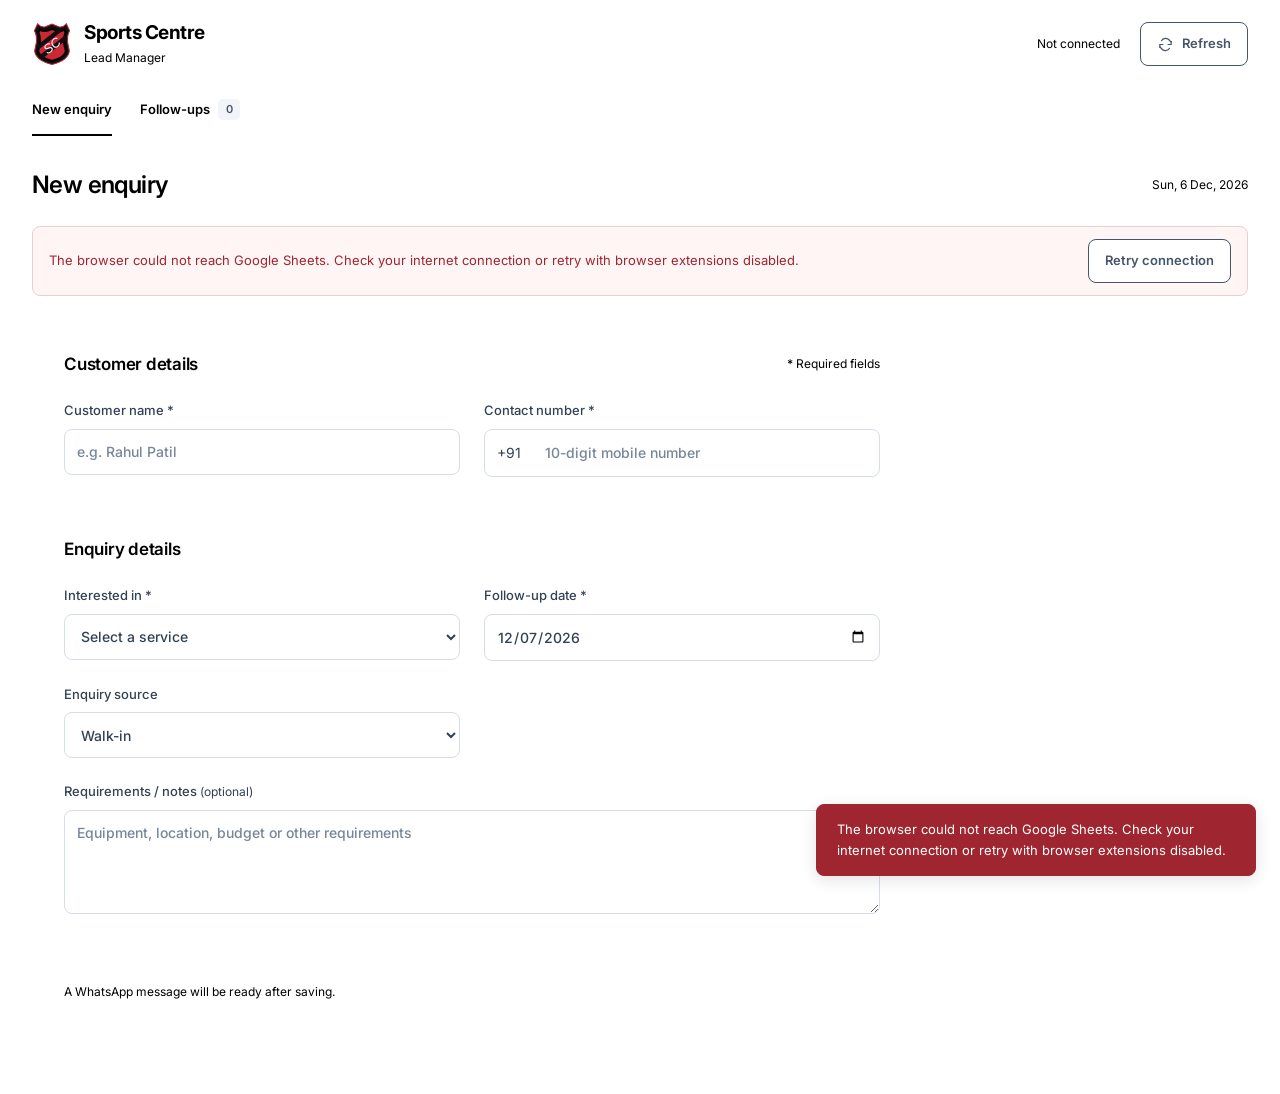
==== commit 06c0bfe5: "Refine CRM UI with responsive lead table and consistent design system" ====
--- a/App.html
+++ b/App.html
@@ -1,188 +1,362 @@
-<!DOCTYPE html>
+﻿<!DOCTYPE html>
 <html lang="en">
 <head>
   <meta charset="UTF-8">
   <meta name="viewport" content="width=device-width, initial-scale=1">
   <meta name="theme-color" content="#bd2935">
   <title>Sports Centre | Lead Manager</title>
+  <link rel="preconnect" href="https://fonts.googleapis.com">
+  <link rel="preconnect" href="https://fonts.gstatic.com" crossorigin>
+  <link href="https://fonts.googleapis.com/css2?family=Inter:wght@400;500;600;700&display=swap" rel="stylesheet">
   <style>
-:root { --primary:#bd2935; --ink:#252a34; --muted:#69717e; --line:#e4e7ec; }
-* { box-sizing:border-box; }
-body { margin:0; background:#f6f7f9; color:var(--ink); font:15px/1.5 "Segoe UI",Arial,Helvetica,sans-serif; }
-button,input,select,textarea { font:inherit; }
-button,a { touch-action:manipulation; }
-button { cursor:pointer; }
-button:disabled { opacity:.55; cursor:wait; }
-a { color:inherit; }
-[hidden] { display:none!important; }
-:focus-visible { outline:3px solid #d87981; outline-offset:3px; }
-.app-header { background:#fff; color:var(--ink); border-bottom:1px solid var(--line); }
-.header-inner,.tabs { max-width:1120px; margin:auto; padding:18px 24px; }
-.header-inner,.header-actions { display:flex; align-items:center; justify-content:space-between; gap:16px; }
-.brand { display:block; font-size:21px; line-height:1.3; font-weight:700; letter-spacing:-.4px; }
-.brand-lockup { display:flex; align-items:center; gap:12px; }
-.brand-logo { display:block; width:48px; height:52px; object-fit:contain; }
-.app-name { display:block; font-size:13px; color:var(--muted); margin-top:3px; }
-.connection { font-size:12px; color:var(--muted); }
-.tabs { display:flex; gap:24px; padding-top:0; padding-bottom:0; }
-.nav-item { min-height:48px; padding:10px 4px 13px; background:transparent; color:var(--muted); border:0; border-bottom:3px solid transparent; font-weight:600; }
-.nav-item.active { color:var(--primary); border-bottom-color:var(--primary); }
-.nav-count { margin-left:5px; padding:2px 7px; font-size:11px; border-radius:5px; background:#fbecee; color:#a62733; }
-main { max-width:1120px; margin:auto; padding:28px 24px 40px; }
-.page-heading { display:flex; align-items:center; justify-content:space-between; gap:12px; margin-bottom:16px; }
-h1 { font-size:25px; font-weight:650; letter-spacing:-.6px; margin:0; }
-h2 { font-size:21px; margin:0; }
-h3 { font-size:18px; margin:0; }
-#todayLabel { font-size:13px; color:var(--muted); }
-.mode-banner { padding:10px 12px; margin-bottom:18px; border:1px solid #e6d7aa; border-radius:5px; background:#fff8e6; color:#705a27; font-size:13px; }
-.mode-banner { display:flex; align-items:center; justify-content:space-between; flex-wrap:wrap; gap:8px 16px; }
-.live-app-link { font-weight:600; text-underline-offset:3px; min-height:32px; display:inline-flex; align-items:center; }
-.panel { background:#fff; border:1px solid var(--line); border-radius:10px; padding:28px; }
-.form-panel { max-width:820px; }
-.form-section-title { font-size:15px; font-weight:650; margin:0 0 18px; }
-.form-section-title.enquiry-section { border-top:1px solid var(--line); margin-top:26px; padding-top:22px; }
-.interest-label { margin:0 0 20px; }
-.form-grid { display:grid; grid-template-columns:1fr 1fr; gap:20px; }
-label { display:block; font-size:14px; font-weight:600; }
-b,.field-error { color:#bf2d36; }
-input,select,textarea { width:100%; min-width:0; min-height:46px; margin-top:7px; padding:11px 12px; border:1px solid #d6dbe3; border-radius:6px; background:#fff; color:var(--ink); }
-input:focus,select:focus,textarea:focus { outline:2px solid #dc9299; outline-offset:1px; }
-input::placeholder,textarea::placeholder { color:#828b99; }
-textarea { resize:vertical; line-height:1.6; }
-.phone-field { display:flex; align-items:center; border:1px solid #d6dbe3; border-radius:6px; margin-top:7px; }
-.phone-field>span { padding:0 12px; font-weight:400; color:var(--muted); border-right:1px solid var(--line); }
-.phone-field input { margin:0; border:0; }
-.field-hint { font-size:13px; color:var(--muted); margin:5px 0 12px; }
-.field-error { font-size:13px; margin:8px 0 0; }
-.notes-label { margin-top:20px; }
-.optional { color:var(--muted); font-size:13px; font-weight:400; }
-.form-footer { display:flex; align-items:center; justify-content:space-between; gap:16px; margin-top:24px; padding-top:20px; border-top:1px solid var(--line); }
-.form-footer p { font-size:13px; color:var(--muted); margin:0; }
-.primary,.secondary,.filter,.icon-btn { display:inline-flex; align-items:center; justify-content:center; min-height:44px; padding:10px 17px; border:1px solid transparent; border-radius:5px; font-size:14px; font-weight:700; text-decoration:none; }
-.primary { background:var(--primary); color:#fff; }
-.primary:hover { background:#a2222c; }
-.secondary,.filter,.icon-btn { background:#fff; border-color:var(--line); color:var(--ink); }
-.secondary:hover,.filter:hover { background:#f2f3f6; }
-.header-actions .secondary { background:#fff; color:#4b5563; border-color:var(--line); font-weight:500; }
-.icon-btn { width:44px; padding:0; font-size:24px; }
-.stats { display:grid; grid-template-columns:repeat(6,minmax(0,1fr)); gap:12px; margin-bottom:20px; }
-.stats>div { border:1px solid var(--line); border-radius:7px; background:#fff; padding:16px; font-size:12px; font-weight:500; color:var(--muted); }
-.stats strong { display:block; color:var(--ink); font-size:28px; font-weight:650; margin-top:6px; }
-#overdueStat { color:#c32b34; }
-#wonStat { color:#16804c; }
-.followup-panel { padding:0; border:0; background:transparent; }
-.filter-bar { display:flex; gap:8px; overflow-x:auto; padding-bottom:10px; margin-bottom:12px; }
-.filter { border-radius:6px; white-space:nowrap; flex:0 0 auto; }
-.filter.active { color:#fff; background:var(--primary); border-color:var(--primary); }
-.search-row { display:flex; align-items:flex-end; gap:10px; }
-.search-label { flex:1; }
-.filter-date { width:190px; }
-.list-caption { display:flex; justify-content:space-between; align-items:center; gap:12px; margin:20px 0 12px; }
-.list-caption>div>span { font-size:12px; color:var(--muted); font-weight:700; }
-#filterTitle { font-size:21px; }
-#resultCount { background:#eceff3; color:#505b6c; border-radius:20px; padding:5px 10px; font-size:13px; font-weight:700; }
-.lead-list { display:grid; grid-template-columns:1fr 1fr; gap:14px; align-items:start; }
-.lead-card { background:#fff; border:1px solid var(--line); border-radius:10px; padding:22px; }
-.lead-top { display:flex; align-items:flex-start; justify-content:space-between; gap:10px; margin-bottom:16px; }
-.lead-top h3 { overflow-wrap:anywhere; }
-.lead-top a { display:inline-block; color:var(--muted); text-decoration:none; font-weight:600; margin-top:3px; }
-.badges { display:flex; flex-wrap:wrap; justify-content:flex-end; gap:5px; }
-.badge { font-size:11px; font-weight:700; padding:4px 7px; border-radius:20px; color:#8a5c19; background:#fffae9; white-space:nowrap; }
-.badge.overdue { background:#fff0ef; color:#b32b33; }
-.badge.converted { background:#edf9f0; color:#217641; }
-.lead-info { display:grid; gap:14px; overflow-wrap:anywhere; }
-.detail-label { display:block; color:var(--muted); font-size:11px; font-weight:700; margin-bottom:2px; text-transform:none; }
-.detail-value { font-size:15px; }
-.lead-actions { display:grid; grid-template-columns:repeat(3,minmax(0,1fr)); gap:8px; margin-top:20px; }
-.lead-actions>* { padding:10px 5px; }
-.call-action { border-color:#c4ecd4; background:#f1fcf5; color:#226741; }
-.whatsapp-action { border-color:#d5e8db; background:#f3f9f5; color:#286844; }
-.empty-state { grid-column:1/-1; padding:30px 12px; text-align:center; color:var(--muted); }
-.empty-state strong { display:block; color:#344054; margin-bottom:5px; }
-dialog { width:min(560px,calc(100% - 28px)); max-height:90dvh; padding:24px; border:1px solid var(--line); border-radius:8px; color:var(--ink); }
-dialog::backdrop { background:#11182799; }
-#whatsappDialog { width:min(430px,calc(100% - 28px)); padding:24px; }
-#whatsappDialog h2 { font-size:19px; }
-#whatsappDialog .dialog-actions { margin-top:22px; }
-.dialog-top { display:flex; align-items:center; justify-content:space-between; gap:12px; }
-dialog label { margin-top:18px; }
-.muted { color:var(--muted); font-size:14px; overflow-wrap:anywhere; }
-.dialog-actions { display:flex; flex-wrap:wrap; justify-content:flex-end; gap:10px; margin-top:20px; }
-.history-block { border-top:1px solid var(--line); margin-top:20px; padding-top:14px; }
-summary { font-size:14px; font-weight:600; cursor:pointer; }
-.history-item { border-left:2px solid #d8dce3; padding-left:12px; margin:14px 0; font-size:13px; color:#586170; overflow-wrap:anywhere; }
-.history-item strong { display:block; color:#344054; }
-#toast { position:fixed; right:20px; bottom:20px; z-index:30; padding:14px 18px; background:#202a37; color:#fff; border-radius:5px; max-width:min(440px,calc(100% - 32px)); font-size:14px; }
-#toast.error { background:#a62730; }
-@media(min-width:701px) and (max-width:950px) { .stats { grid-template-columns:repeat(3,1fr); } }
-@media(max-width:700px) {
-  .header-inner,.tabs { padding-left:16px; padding-right:16px; }
-  .header-inner { gap:10px; }
-  .header-actions { gap:8px; }
-  .connection { max-width:100px; font-size:11px; }
-  .brand { font-size:21px; }
-  main { padding:18px 14px 32px; }
-  .panel { padding:18px; }
-  .followup-panel { padding:0; }
-  .form-grid { grid-template-columns:1fr; gap:18px; }
-  .form-footer { flex-direction:column; align-items:stretch; gap:12px; }
-  .form-footer p { font-size:12px; }
-  .stats { grid-template-columns:1fr 1fr; }
-  .search-row { flex-wrap:wrap; }
-  .search-label { flex-basis:100%; }
-  .filter-date { flex:1; }
-  .lead-list { grid-template-columns:1fr; }
-  .page-heading { align-items:flex-start; }
-  h1 { font-size:21px; }
-  #todayLabel { font-size:11px; padding-top:5px; text-align:right; }
-  dialog { padding:20px; }
-  .dialog-actions>* { flex:1; }
-}
-@media(max-width:360px) { .connection { display:none; } .brand-logo { width:38px; height:42px; } .brand-lockup { gap:8px; } }
-@media(max-width:700px) {
-  .header-inner { flex-wrap:wrap; }
-  .header-actions { width:100%; justify-content:flex-end; }
-  .connection { margin-right:auto; max-width:none; }
+﻿:root {
+  --primary: #bd2935;
+  --primary-hover: #a2222d;
+  --primary-soft: #fdf0f1;
+  --background: #f8fafc;
+  --surface: #fff;
+  --ink: #0f172a;
+  --muted: #64748b;
+  --line: #e2e8f0;
+  --success: #15803d;
+  --warning: #a16207;
+  --danger: #dc2626;
+  --radius: 10px;
+  --shadow: 0 2px 6px rgb(15 23 42 / 3%);
+}
+* { box-sizing: border-box; }
+body { margin: 0; background: var(--background); color: var(--ink); font: 14px/1.5 Inter, -apple-system, BlinkMacSystemFont, "Segoe UI", sans-serif; }
+button, input, select, textarea { font: inherit; }
+button, a { touch-action: manipulation; }
+button { cursor: pointer; }
+button:disabled { opacity: .5; cursor: wait; }
+a { color: inherit; }
+[hidden] { display: none !important; }
+:focus-visible { outline: 3px solid #d78089; outline-offset: 3px; }
+button, a, input, select, textarea { transition: background-color 160ms, border-color 160ms, color 160ms, box-shadow 160ms; }
+.sr-only { position: absolute; width: 1px; height: 1px; overflow: hidden; clip: rect(0,0,0,0); white-space: nowrap; }
+.skip-link { position: fixed; left: 16px; top: -80px; z-index: 50; padding: 12px 16px; background: var(--ink); color: white; border-radius: 8px; }
+.skip-link:focus { top: 12px; }
+.app-header { background: var(--surface); border-bottom: 1px solid var(--line); }
+.header-inner, .tabs { max-width: 1328px; margin: auto; padding-right: 32px; padding-left: 32px; }
+.header-inner { min-height: 88px; display: flex; align-items: center; justify-content: space-between; gap: 24px; padding-top: 16px; padding-bottom: 16px; }
+.brand-lockup, .header-actions { display: flex; align-items: center; gap: 12px; min-width: 0; }
+.brand-logo { display: block; width: 40px; height: 44px; object-fit: contain; }
+.brand { display: block; font-size: 19px; line-height: 1.3; font-weight: 700; letter-spacing: -.5px; }
+.app-name { display: block; margin-top: 3px; font-size: 12px; color: var(--muted); }
+.header-actions { gap: 20px; }
+.connection { display: flex; align-items: center; gap: 7px; font-size: 12px; color: var(--muted); }
+.connection::before { content: ''; width: 6px; height: 6px; border-radius: 50%; background: #94a3b8; flex: 0 0 6px; }
+.connection[data-state="connected"]::before { background: var(--success); }
+.connection[data-state="error"]::before { background: var(--danger); }
+.connection[data-state="loading"]::before { background: #d97706; }
+.tabs { display: flex; gap: 28px; }
+.nav-item { min-height: 48px; display: flex; align-items: center; gap: 8px; padding: 10px 0 13px; color: var(--muted); background: transparent; border: 0; border-bottom: 2px solid transparent; font-size: 13px; font-weight: 600; }
+.nav-item:hover { color: var(--ink); }
+.nav-item.active { color: var(--primary); border-bottom-color: var(--primary); }
+.nav-count { min-width: 22px; padding: 2px 6px; border-radius: 5px; background: #f1f5f9; color: #475569; font-size: 11px; line-height: 1.5; }
+.nav-item.active .nav-count { color: var(--primary); background: var(--primary-soft); }
+main { max-width: 1328px; margin: auto; padding: 32px 32px 48px; min-width: 0; }
+main:focus { outline: none; }
+.page-heading { display: flex; align-items: center; justify-content: space-between; gap: 16px; margin-bottom: 24px; }
+h1, h2, h3, p { margin-top: 0; }
+h1 { margin-bottom: 0; font-size: 24px; line-height: 1.4; font-weight: 600; letter-spacing: -.6px; }
+h2 { margin-bottom: 0; font-size: 17px; line-height: 1.5; font-weight: 600; letter-spacing: -.25px; }
+h3 { margin-bottom: 0; font-size: 14px; font-weight: 600; }
+#todayLabel { color: var(--muted); font-size: 12px; }
+.mode-banner { display: flex; align-items: center; justify-content: space-between; flex-wrap: wrap; gap: 8px 16px; padding: 12px 16px; border: 1px solid #f0dfb8; border-radius: 8px; background: #fffbf0; color: #82591b; font-size: 13px; margin-bottom: 24px; }
+.mode-banner[data-state="error"] { border-color: #f0cbd0; background: #fff5f5; color: #9f2531; }
+.panel { background: var(--surface); border: 1px solid var(--line); border-radius: var(--radius); box-shadow: var(--shadow); }
+.form-panel { max-width: 880px; padding: 32px; }
+.form-section-heading { display: flex; align-items: center; justify-content: space-between; flex-wrap: wrap; gap: 8px 16px; margin-bottom: 24px; }
+.form-help { color: var(--muted); font-size: 12px; }
+.form-grid { display: grid; grid-template-columns: repeat(2,minmax(0,1fr)); gap: 24px; }
+.full-width { grid-column: 1 / -1; }
+.enquiry-section { border-top: 1px solid var(--line); margin-top: 32px; padding-top: 28px; }
+label { display: block; min-width: 0; font-size: 13px; font-weight: 500; color: #334155; }
+b { color: var(--primary); font-weight: 500; }
+input, select, textarea { display: block; width: 100%; min-width: 0; max-width: 100%; min-height: 46px; margin-top: 8px; padding: 11px 12px; border: 1px solid #d5dde7; border-radius: 8px; background: white; color: var(--ink); font-size: 14px; line-height: 1.5; }
+input:hover, select:hover, textarea:hover { border-color: #aebbc9; }
+input:focus, select:focus, textarea:focus { border-color: var(--primary); outline: none; box-shadow: 0 0 0 3px rgb(189 41 53 / 9%); }
+input:disabled, select:disabled { background: #f1f5f9; color: var(--muted); }
+input::placeholder, textarea::placeholder { color: #78869a; }
+input[type="date"] { appearance: auto; }
+textarea { resize: vertical; min-height: 104px; line-height: 1.6; }
+.phone-field { display: flex; align-items: center; width: 100%; margin-top: 8px; border: 1px solid #d5dde7; border-radius: 8px; background: white; }
+.phone-field > span { padding: 0 12px; border-right: 1px solid var(--line); color: var(--muted); font-size: 14px; font-weight: 400; }
+.phone-field input { margin: 0; border: 0; min-width: 0; background: transparent; }
+.phone-field:focus-within { border-color: var(--primary); box-shadow: 0 0 0 3px rgb(189 41 53 / 9%); }
+.phone-field input:focus { box-shadow: none; }
+.optional { color: var(--muted); font-size: 12px; font-weight: 400; }
+.field-hint, .field-error { font-size: 12px; margin: 8px 0 0; }
+.field-hint { color: var(--muted); }
+.field-error { color: var(--danger); }
+.form-footer { display: flex; align-items: center; justify-content: space-between; gap: 20px; margin-top: 32px; padding-top: 24px; border-top: 1px solid var(--line); }
+.form-footer p { color: var(--muted); font-size: 12px; margin: 0; }
+.primary, .secondary, .icon-btn, .filter { display: inline-flex; align-items: center; justify-content: center; gap: 8px; min-height: 44px; padding: 10px 16px; border: 1px solid transparent; border-radius: 8px; font-size: 13px; font-weight: 600; line-height: 1.5; text-decoration: none; }
+.primary { color: white; background: var(--primary); }
+.primary:hover { background: var(--primary-hover); }
+.secondary, .icon-btn { color: #475569; background: white; border-color: var(--line); }
+.secondary:hover, .icon-btn:hover { background: #f8fafc; border-color: #cbd5e1; }
+button:active:not(:disabled), a.primary:active { filter: brightness(.96); }
+.icon { display: block; width: 17px; height: 17px; flex: 0 0 17px; }
+.icon-btn { width: 40px; min-height: 40px; padding: 0; font-size: 24px; font-weight: 400; }
+.stats { display: grid; grid-template-columns: repeat(6,minmax(0,1fr)); gap: 16px; margin-bottom: 24px; }
+.stats > div { min-width: 0; background: white; border: 1px solid var(--line); border-radius: var(--radius); padding: 20px; }
+.stats span { display: block; color: var(--muted); font-size: 12px; overflow-wrap: anywhere; }
+.stats strong { display: block; margin-top: 8px; font-size: 28px; font-weight: 600; line-height: 1.3; letter-spacing: -.5px; overflow-wrap: anywhere; font-variant-numeric: tabular-nums; }
+#overdueStat { color: var(--danger); }
+#wonStat { color: var(--success); }
+.followup-panel { overflow: hidden; }
+.workspace-controls { padding: 20px 24px 24px; border-bottom: 1px solid var(--line); }
+.filter-bar { display: flex; gap: 4px; overflow-x: auto; padding: 2px 2px 10px; margin: 0 -2px 14px; scrollbar-width: thin; }
+.filter { flex: 0 0 auto; white-space: nowrap; min-height: 40px; padding: 8px 12px; border-color: transparent; background: white; color: var(--muted); font-size: 12px; font-weight: 500; }
+.filter:hover { color: var(--ink); background: #f1f5f9; }
+.filter.active { color: var(--primary); background: var(--primary-soft); border-color: #f2d3d7; font-weight: 600; }
+.search-row { display: flex; gap: 12px; align-items: flex-end; }
+.search-label { flex: 1; }
+.search-field { display: block; position: relative; margin-top: 8px; }
+.search-field .icon { position: absolute; left: 13px; top: 14px; color: #7b889a; pointer-events: none; }
+.search-field input { margin: 0; padding-left: 40px; }
+.filter-date { flex: 0 0 192px; }
+.search-row > .secondary { min-height: 46px; }
+.list-caption { display: flex; justify-content: space-between; align-items: center; gap: 16px; padding: 20px 24px; }
+.list-caption h2 { font-size: 16px; }
+#resultCount { color: #64748b; font-size: 12px; font-variant-numeric: tabular-nums; }
+.table-shell { width: 100%; }
+.leads-table { table-layout: fixed; width: 100%; border-collapse: collapse; text-align: left; }
+.leads-table th { background: #f8fafc; border-top: 1px solid var(--line); border-bottom: 1px solid var(--line); color: #64748b; padding: 12px 16px; font-size: 11px; font-weight: 600; }
+.leads-table th:first-child, .leads-table td:first-child { padding-left: 24px; }
+.leads-table th:last-child, .leads-table td:last-child { padding-right: 24px; }
+.leads-table th:nth-child(1) { width: 20%; }
+.leads-table th:nth-child(2) { width: 22%; }
+.leads-table th:nth-child(3) { width: 19%; }
+.leads-table th:nth-child(4) { width: 14%; }
+.leads-table th:nth-child(5) { width: 25%; }
+.leads-table td { padding: 20px 16px; border-bottom: 1px solid #edf1f5; vertical-align: top; overflow-wrap: anywhere; }
+.leads-table tbody tr:last-child td { border-bottom: 0; }
+.leads-table tbody tr:hover { background: #fcfdfe; }
+.customer-name { display: block; font-size: 14px; font-weight: 600; margin-bottom: 5px; }
+.customer-phone { display: inline-block; color: #64748b; font-size: 13px; text-decoration: none; font-variant-numeric: tabular-nums; }
+.customer-phone:hover { color: var(--primary); text-decoration: underline; }
+.cell-primary { display: block; font-size: 13px; font-weight: 500; }
+.cell-meta { display: block; margin-top: 8px; color: var(--muted); font-size: 12px; line-height: 1.65; white-space: pre-line; }
+.cell-meta .meta-label { color: #475569; font-weight: 500; }
+.cell-date { font-variant-numeric: tabular-nums; }
+.badges { display: flex; flex-wrap: wrap; align-items: flex-start; gap: 6px; }
+.badge { max-width: 100%; display: inline-block; padding: 4px 8px; border-radius: 6px; color: #526078; background: #f1f5f9; font-size: 11px; font-weight: 500; line-height: 1.5; }
+.badge.new, .badge.call-later { color: #95610a; background: #fff7e6; }
+.badge.contacted, .badge.quotation-sent { color: #365c99; background: #edf4ff; }
+.badge.overdue, .badge.not-interested, .badge.wrong-number { color: #b32935; background: #fff0f1; }
+.badge.converted { color: #237544; background: #edf8f0; }
+.lead-actions { display: flex; flex-wrap: wrap; gap: 6px; }
+.lead-actions > * { min-height: 40px; padding: 9px 10px; font-size: 12px; font-weight: 500; }
+.call-action { background: white; color: #526078; }
+.whatsapp-action { color: #217342; background: #f6fcf8; border-color: #dceee2; }
+.lead-actions .primary { background: var(--primary-soft); color: var(--primary); border-color: #f2d3d7; }
+.lead-actions .primary:hover { background: #f9e2e5; }
+.empty-state { padding: 48px 24px; text-align: center; border-top: 1px solid var(--line); color: var(--muted); font-size: 13px; }
+.empty-state strong { display: block; margin-bottom: 6px; color: #334155; font-size: 15px; font-weight: 600; }
+dialog { width: min(580px,calc(100% - 32px)); max-height: calc(100dvh - 48px); padding: 28px; border: 1px solid var(--line); border-radius: 12px; color: var(--ink); box-shadow: 0 16px 56px rgb(15 23 42 / 16%); overscroll-behavior: contain; }
+dialog::backdrop { background: rgb(15 23 42 / 45%); }
+.dialog-top { display: flex; align-items: center; justify-content: space-between; gap: 16px; margin-bottom: 20px; }
+.dialog-top h2 { font-size: 18px; }
+.dialog-customer { padding: 16px; margin-bottom: 24px; border-radius: 8px; background: #f8fafc; }
+#updateTitle { margin: 0 0 4px; font-weight: 600; font-size: 14px; overflow-wrap: anywhere; }
+.muted { color: var(--muted); font-size: 12px; overflow-wrap: anywhere; }
+#updateContact { margin: 0; }
+.dialog-actions { display: flex; flex-wrap: wrap; justify-content: flex-end; gap: 12px; margin-top: 24px; padding-top: 24px; border-top: 1px solid var(--line); }
+.history-block { margin-top: 24px; padding-top: 20px; border-top: 1px solid var(--line); }
+summary { display: list-item; min-height: 24px; font-size: 13px; font-weight: 500; cursor: pointer; color: #475569; }
+#historyList { max-height: 224px; overflow-y: auto; padding-right: 8px; overscroll-behavior: contain; }
+.history-item { padding: 0 0 0 12px; margin-top: 16px; border-left: 2px solid #dbe2ea; color: var(--muted); font-size: 12px; line-height: 1.7; overflow-wrap: anywhere; }
+.history-item strong { display: block; margin-bottom: 4px; color: #334155; font-size: 11px; font-weight: 600; }
+#whatsappDialog { width: min(440px,calc(100% - 32px)); padding: 24px; }
+#whatsappDialog h2 { font-size: 18px; }
+#whatsappDialog .dialog-actions { border-top: 0; padding-top: 0; margin-top: 24px; gap: 8px; }
+#whatsappLink { background: #247443; }
+#whatsappLink:hover { background: #1c6036; }
+#toast { position: fixed; right: 24px; bottom: 24px; z-index: 30; max-width: min(440px,calc(100% - 32px)); padding: 14px 20px; border: 1px solid #324258; border-radius: 8px; color: white; background: #1e293b; box-shadow: 0 4px 16px rgb(15 23 42 / 12%); font-size: 13px; line-height: 1.6; }
+#toast.error { background: #9f2631; border-color: #9f2631; }
+@media (max-width: 1100px) {
+  .stats { grid-template-columns: repeat(3,minmax(0,1fr)); }
+  .leads-table td, .leads-table th { padding-right: 12px; padding-left: 12px; }
+  .lead-actions { gap: 4px; }
+  .lead-actions > * { padding-right: 8px; padding-left: 8px; }
+}
+@media (max-width: 900px) {
+  .header-inner, .tabs { padding-right: 24px; padding-left: 24px; }
+  main { padding: 24px 24px 40px; }
+  .table-shell { padding: 0 20px 20px; }
+  .leads-table, .leads-table tbody { display: block; }
+  .leads-table thead { position: absolute; width: 1px; height: 1px; overflow: hidden; clip: rect(0,0,0,0); }
+  .leads-table tbody { display: grid; grid-template-columns: repeat(2,minmax(0,1fr)); gap: 16px; align-items: start; }
+  .leads-table tr { display: grid; grid-template-columns: minmax(0,1fr) auto; padding: 20px; border: 1px solid var(--line); border-radius: 10px; background: white; }
+  .leads-table td, .leads-table td:first-child, .leads-table td:last-child { display: block; min-width: 0; padding: 0; border: 0; }
+  .leads-table .lead-customer { grid-column: 1; grid-row: 1; padding-right: 8px; }
+  .leads-table .lead-status { grid-column: 2; grid-row: 1; max-width: 110px; }
+  .leads-table .lead-service, .leads-table .lead-followup, .leads-table .lead-action-cell { grid-column: 1 / -1; margin-top: 20px; }
+  .lead-service::before, .lead-followup::before { content: attr(data-label); display: block; margin-bottom: 4px; color: var(--muted); font-size: 11px; font-weight: 500; }
+  .lead-status .badges { justify-content: flex-end; }
+  .customer-name { font-size: 15px; }
+  .cell-meta { margin-top: 6px; }
+  .lead-actions { display: grid; grid-template-columns: repeat(3,minmax(0,1fr)); gap: 8px; padding-top: 16px; border-top: 1px solid var(--line); }
+  .lead-actions > * { min-height: 44px; padding: 10px 4px; }
+}
+@media (max-width: 700px) {
+  .header-inner, .tabs { padding-right: 16px; padding-left: 16px; }
+  .header-inner { flex-wrap: wrap; min-height: 0; gap: 16px; padding-top: 16px; padding-bottom: 12px; }
+  .brand { font-size: 18px; }
+  .brand-logo { width: 36px; height: 40px; }
+  .header-actions { width: 100%; justify-content: space-between; gap: 12px; }
+  .header-actions .secondary { min-height: 40px; padding: 8px 12px; }
+  .connection { font-size: 11px; }
+  .tabs { gap: 24px; }
+  .nav-item { min-height: 48px; }
+  main { padding: 24px 16px 32px; }
+  .page-heading { align-items: baseline; gap: 8px; margin-bottom: 20px; }
+  h1 { font-size: 22px; }
+  #todayLabel { font-size: 10px; text-align: right; }
+  .form-panel { padding: 24px 20px; }
+  .form-section-heading { margin-bottom: 20px; }
+  .form-section-heading h2 { font-size: 16px; }
+  .form-help { font-size: 11px; }
+  .form-grid { grid-template-columns: minmax(0,1fr); gap: 20px; }
+  .enquiry-section { margin-top: 24px; padding-top: 24px; }
+  input, select, textarea { font-size: 16px; }
+  .form-footer { flex-direction: column-reverse; align-items: stretch; gap: 12px; margin-top: 24px; padding-top: 24px; }
+  .form-footer p { font-size: 11px; text-align: center; }
+  .stats { grid-template-columns: repeat(2,minmax(0,1fr)); gap: 12px; margin-bottom: 20px; }
+  .stats > div { padding: 16px; }
+  .stats strong { font-size: 26px; }
+  .workspace-controls { padding: 16px; }
+  .filter-bar { margin-right: -4px; margin-left: -4px; padding-right: 4px; padding-left: 4px; }
+  .filter { min-height: 44px; padding-right: 12px; padding-left: 12px; }
+  .search-row { flex-wrap: wrap; }
+  .search-label { flex-basis: 100%; }
+  .filter-date { flex: 1 1 0; min-width: 0; }
+  .search-field .icon { top: 15px; }
+  .list-caption { padding: 20px 16px 16px; }
+  .table-shell { padding: 0 12px 12px; }
+  .leads-table tbody { grid-template-columns: minmax(0,1fr); gap: 12px; }
+  .leads-table tr { padding: 16px; }
+  .empty-state { padding: 32px 20px; }
+  dialog { padding: 20px; max-height: calc(100dvh - 32px); }
+  .dialog-actions { gap: 8px; }
+  .dialog-actions > * { flex: 1; padding-right: 12px; padding-left: 12px; }
+  #whatsappDialog .dialog-actions { flex-direction: column-reverse; }
+  .dialog-top { gap: 8px; }
+  .dialog-top h2 { font-size: 17px; }
+  #toast { right: 16px; bottom: 16px; }
+}
+@media (prefers-reduced-motion: reduce) {
+  *, *::before, *::after { animation: none !important; transition: none !important; scroll-behavior: auto !important; }
 }
 
 </style>
 </head>
 <body>
+  <a class="skip-link" href="#mainContent">Skip to content</a>
   <header class="app-header">
-    <div class="header-inner"><div class="brand-lockup"><img class="brand-logo" src="[data-uri]" alt="Sports Centre logo" width="48" height="52"><div><strong class="brand">Sports Centre</strong><span class="app-name">Lead Manager</span></div></div><div class="header-actions"><span id="connection" class="connection">Not connected</span><button id="refreshBtn" class="secondary" type="button">Refresh</button></div></div>
-    <nav class="tabs" aria-label="Main navigation"><button class="nav-item active" data-tab="enquiries">Enquiries</button><button class="nav-item" data-tab="followups">Follow-ups <span id="navCount" class="nav-count">0</span></button></nav>
+    <div class="header-inner">
+      <div class="brand-lockup">
+        <img class="brand-logo" src="[data-uri]" alt="Sports Centre logo" width="40" height="44">
+        <div><strong class="brand">Sports Centre</strong><span class="app-name">Lead Manager</span></div>
+      </div>
+      <div class="header-actions">
+        <span id="connection" class="connection" role="status" aria-live="polite">Not connected</span>
+        <button id="refreshBtn" class="secondary" type="button"><svg class="icon" viewBox="0 0 24 24" fill="none" stroke="currentColor" stroke-width="1.7" aria-hidden="true"><path d="M20 7v5h-5M4 17v-5h5"/><path d="M6.1 7a7 7 0 0 1 11.5-1L20 9M4 15l2.4 3A7 7 0 0 0 18 17"/></svg>Refresh</button>
+      </div>
+    </div>
+    <nav class="tabs" aria-label="Main navigation">
+      <button class="nav-item active" data-tab="enquiries" type="button">New enquiry</button>
+      <button class="nav-item" data-tab="followups" type="button">Follow-ups <span id="navCount" class="nav-count" aria-label="Due and overdue leads">0</span></button>
+    </nav>
   </header>
-  <div class="shell">
-    <main>
-      <div class="page-heading"><h1 id="pageTitle">New enquiry</h1><span id="todayLabel"></span></div>
-      <div id="modeBanner" class="mode-banner" role="status"><span id="connectionHelp">Connecting to Google Sheets...</span><button id="retryConnection" class="secondary" type="button" hidden>Retry connection</button></div>
-      <section id="enquiriesPanel" class="enquiry-layout" aria-label="Enquiries">
-        <article class="panel form-panel">
-          <form id="enquiryForm">
-            <h2 class="form-section-title">Customer details</h2>
-            
-            <div class="form-grid"><label>Customer name <b>*</b><input id="name" name="name" autocomplete="name" placeholder="e.g. Rahul Patil" maxlength="100" required></label><label>Contact number <b>*</b><div class="phone-field"><span>+91</span><input id="contact" name="contact" type="tel" autocomplete="tel-national" placeholder="10-digit mobile number" inputmode="tel" maxlength="16" required></div></label></div>
-            <h2 class="form-section-title enquiry-section">Enquiry details</h2>
-            <label class="interest-label">Interested in <b>*</b><select id="interestedIn" name="interestedIn" required><option value="">Select a service</option></select></label>
-            
-            <div class="form-grid"><label>Follow-up date <b>*</b><input id="followUpDate" name="followUpDate" type="date" required></label><label>Enquiry source<select id="source" name="source"><option>Walk-in</option><option>Phone call</option><option>WhatsApp</option><option>Instagram</option><option>Google</option><option>Referral</option><option>Other</option></select></label></div>
-            <label class="notes-label">Requirements / notes <span class="optional">Optional</span><textarea id="notes" name="notes" rows="3" maxlength="2000" placeholder="What does the customer need?"></textarea></label>
-            <div class="form-footer"><p>A WhatsApp message will be ready after saving.</p><button class="primary" id="saveEnquiry" type="submit">Save enquiry</button></div>
-          </form>
-        </article>
-      </section>
-      <section id="followupsPanel" hidden aria-label="Follow-ups"><div class="stats" aria-label="Lead summary"><div>Yesterday<strong id="yesterdayStat">0</strong></div><div>Today<strong id="todayStat">0</strong></div><div>Tomorrow<strong id="tomorrowStat">0</strong></div><div>Overdue<strong id="overdueStat">0</strong></div><div>Converted<strong id="wonStat">0</strong></div><div>Total enquiries<strong id="totalStat">0</strong></div></div><article class="panel followup-panel"><div class="filter-bar" id="filters"><button class="filter active" data-filter="today">Today</button><button class="filter" data-filter="yesterday">Yesterday</button><button class="filter" data-filter="overdue">Overdue</button><button class="filter" data-filter="tomorrow">Tomorrow</button><button class="filter" data-filter="pending">All open</button><button class="filter" data-filter="converted">Converted</button><button class="filter" data-filter="all">All leads</button></div><div class="search-row"><label class="search-label">Search<input id="search" type="search" placeholder="Search name, phone or service…"></label><label class="filter-date">Follow-up on <input id="dateFilter" type="date"></label><button id="clearFilters" class="secondary">Clear</button></div><div class="list-caption"><div><span>SHOWING</span><h2 id="filterTitle">Today</h2></div><span id="resultCount"></span></div><div id="leadList" class="lead-list"></div></article></section>
-    </main>
-  </div>
-  <dialog id="updateDialog"><form id="updateForm"><div class="dialog-top"><div><h2 id="updateTitle">Update follow-up</h2></div><button type="button" class="icon-btn" data-close="updateDialog" aria-label="Close">×</button></div><p id="updateContact" class="muted"></p><label>Status<select id="updateStatus"><option>New</option><option>Contacted</option><option>Quotation sent</option><option>Call later</option><option>Converted</option><option>Not interested</option><option>Wrong number</option></select></label><label>Next follow-up date<input id="updateDate" type="date" required></label><label>Follow-up notes / reason <b>*</b><textarea id="updateReason" rows="3" maxlength="2000" required placeholder="What was discussed? Why is another follow-up needed?"></textarea></label><details class="history-block"><summary>Previous follow-ups</summary><div id="historyList"></div></details><div class="dialog-actions"><button type="button" class="secondary" data-close="updateDialog">Cancel</button><button class="primary" id="saveUpdate" type="submit">Save follow-up</button></div></form></dialog>
-  <dialog id="whatsappDialog" aria-labelledby="whatsappTitle"><h2 id="whatsappTitle">Send WhatsApp message?</h2><div class="dialog-actions"><button type="button" class="secondary" data-close="whatsappDialog">Cancel</button><a id="whatsappLink" class="primary whatsapp" target="_blank" rel="noopener noreferrer">Send WhatsApp message</a></div></dialog>
+  <main id="mainContent" tabindex="-1">
+    <div class="page-heading"><h1 id="pageTitle">New enquiry</h1><span id="todayLabel"></span></div>
+    <div id="modeBanner" class="mode-banner" role="status">
+      <span id="connectionHelp">Connecting to Google Sheets...</span>
+      <button id="retryConnection" class="secondary" type="button" hidden>Retry connection</button>
+    </div>
+    <section id="enquiriesPanel" aria-label="New enquiry">
+      <article class="panel form-panel">
+        <form id="enquiryForm">
+          <section aria-labelledby="customerHeading">
+            <div class="form-section-heading"><h2 id="customerHeading">Customer details</h2><span class="form-help"><b>*</b> Required fields</span></div>
+            <div class="form-grid">
+              <label for="name">Customer name <b>*</b><input id="name" name="name" autocomplete="name" placeholder="e.g. Rahul Patil" maxlength="100" required></label>
+              <label for="contact">Contact number <b>*</b><span class="phone-field"><span>+91</span><input id="contact" name="contact" type="tel" inputmode="tel" autocomplete="tel-national" placeholder="10-digit mobile number" maxlength="16" required></span></label>
+            </div>
+          </section>
+          <section class="enquiry-section" aria-labelledby="enquiryHeading">
+            <div class="form-section-heading"><h2 id="enquiryHeading">Enquiry details</h2></div>
+            <div class="form-grid">
+              <label for="interestedIn">Interested in <b>*</b><select id="interestedIn" name="interestedIn" required><option value="">Select a service</option></select></label>
+              <label for="followUpDate">Follow-up date <b>*</b><input id="followUpDate" name="followUpDate" type="date" required></label>
+              <label for="source">Enquiry source<select id="source" name="source"><option>Walk-in</option><option>Phone call</option><option>WhatsApp</option><option>Instagram</option><option>Google</option><option>Referral</option><option>Other</option></select></label>
+              <label class="full-width" for="notes">Requirements / notes <span class="optional">(optional)</span><textarea id="notes" name="notes" rows="3" maxlength="2000" placeholder="Equipment, location, budget or other requirements"></textarea></label>
+            </div>
+          </section>
+          <div class="form-footer"><p>A WhatsApp message will be ready after saving.</p><button class="primary" id="saveEnquiry" type="submit">Save enquiry</button></div>
+        </form>
+      </article>
+    </section>
+    <section id="followupsPanel" hidden aria-label="Follow-ups">
+      <div class="stats" aria-label="Lead summary">
+        <div><span>Yesterday</span><strong id="yesterdayStat">0</strong></div>
+        <div><span>Today</span><strong id="todayStat">0</strong></div>
+        <div><span>Tomorrow</span><strong id="tomorrowStat">0</strong></div>
+        <div><span>Overdue</span><strong id="overdueStat">0</strong></div>
+        <div><span>Converted</span><strong id="wonStat">0</strong></div>
+        <div><span>Total enquiries</span><strong id="totalStat">0</strong></div>
+      </div>
+      <article class="panel followup-panel">
+        <div class="workspace-controls">
+          <div class="filter-bar" id="filters" aria-label="Filter leads">
+            <button class="filter active" data-filter="today" type="button">Today</button>
+            <button class="filter" data-filter="yesterday" type="button">Yesterday</button>
+            <button class="filter" data-filter="overdue" type="button">Overdue</button>
+            <button class="filter" data-filter="tomorrow" type="button">Tomorrow</button>
+            <button class="filter" data-filter="pending" type="button">All open</button>
+            <button class="filter" data-filter="converted" type="button">Converted</button>
+            <button class="filter" data-filter="all" type="button">All leads</button>
+          </div>
+          <div class="search-row">
+            <label class="search-label" for="search">Search leads<span class="search-field"><svg class="icon" viewBox="0 0 24 24" fill="none" stroke="currentColor" stroke-width="1.7" aria-hidden="true"><circle cx="10.5" cy="10.5" r="6.5"/><path d="m16 16 4 4"/></svg><input id="search" type="search" placeholder="Name, phone number or service"></span></label>
+            <label class="filter-date" for="dateFilter">Follow-up date<input id="dateFilter" type="date"></label>
+            <button id="clearFilters" class="secondary" type="button">Clear</button>
+          </div>
+        </div>
+        <div class="list-caption"><h2 id="filterTitle">Today</h2><span id="resultCount" aria-live="polite"></span></div>
+        <div id="leadList" class="lead-list"></div>
+      </article>
+    </section>
+  </main>
+  <dialog id="updateDialog" aria-labelledby="updateDialogHeading">
+    <form id="updateForm">
+      <div class="dialog-top"><h2 id="updateDialogHeading">Update follow-up</h2><button type="button" class="icon-btn" data-close="updateDialog" aria-label="Close update follow-up">&times;</button></div>
+      <div class="dialog-customer"><p id="updateTitle"></p><p id="updateContact" class="muted"></p></div>
+      <div class="form-grid">
+        <label for="updateStatus">Status<select id="updateStatus"><option>New</option><option>Contacted</option><option>Quotation sent</option><option>Call later</option><option>Converted</option><option>Not interested</option><option>Wrong number</option></select></label>
+        <label for="updateDate">Next follow-up date<input id="updateDate" type="date" required></label>
+        <label class="full-width" for="updateReason">Follow-up notes / reason <b>*</b><textarea id="updateReason" rows="3" maxlength="2000" required placeholder="What was discussed? What is the next step?"></textarea></label>
+      </div>
+      <details class="history-block"><summary>Previous follow-ups</summary><div id="historyList" tabindex="0" role="region" aria-label="Follow-up history"></div></details>
+      <div class="dialog-actions"><button type="button" class="secondary" data-close="updateDialog">Cancel</button><button class="primary" id="saveUpdate" type="submit">Save follow-up</button></div>
+    </form>
+  </dialog>
+  <dialog id="whatsappDialog" aria-labelledby="whatsappTitle">
+    <h2 id="whatsappTitle">Send WhatsApp message?</h2>
+    <div class="dialog-actions"><button type="button" class="secondary" data-close="whatsappDialog">Cancel</button><a id="whatsappLink" class="primary whatsapp" target="_blank" rel="noopener noreferrer">Send WhatsApp message</a></div>
+  </dialog>
   <div id="toast" role="status" aria-live="polite" hidden></div>
   <script>
 'use strict';
 const SERVICES = ['Gym Setup', 'Machine Equipments', 'Turf Installation', 'Sports Equipments', 'Home Gym Setup', 'Treadmills', 'Cardio Equipments', 'Mat Installation'];
 const STATUSES = ['New', 'Contacted', 'Quotation sent', 'Call later', 'Converted', 'Not interested', 'Wrong number'];
 const CLOSED = ['Converted', 'Not interested', 'Wrong number'];
-const WEBSITE = 'https://zenithfitness360.lexionitsolutions.workers.dev/?utm_source=ig&utm_medium=social&utm_content=link_in_bio&fbclid=PAdGRleAVJ1P5leHRuA2FlbQIxMQBwZG9mAmZkaWQWUQ7sUfKgu9XNtPwyAdD71XR4Vl2KqXNydGMGYXBwX2lkDzEyNDAyNDU3NDI4NzQxNAABp1A9mkMTcAKzoGKrVvxCIDYp5wCXud4nNSYMNGEVoLKEotFoZ95ZnNaZiBLp_aem_OZg-6nOFSbKYcGykYAgdfQ';
+const WEBSITE = 'https://zenithfitness360.lexionitsolutions.workers.dev/';
 const INSTAGRAM = 'https://www.instagram.com/sports_centre_kop?srtk=MWhjYW5mN2lpYmhsZA==';
 const API_URL = 'https://script.google.com/macros/s/AKfycbxKL-uC53lSZCHTMwSUYcgNJIlT7CsxgTaMRSy9wIBmgUsoEWxjBMEb5lN9sySXlbVr/exec';
 // Remove access codes remembered by older versions of this app.
@@ -199,7 +373,7 @@
 function uuid() { return globalThis.crypto?.randomUUID?.() || 'sc-'+Date.now()+'-'+Math.random().toString(36).slice(2); }
 function openLead(lead) { return !CLOSED.includes(lead.status); }
 function initials(name) { return name.split(/\s+/).slice(0,2).map(s=>s[0]).join('').toUpperCase(); }
-function introduction(lead) { return `Hello ${lead.name},\n\nThank you for enquiring with *Sports Centre*!\n\nWe help you build spaces for sport and fitness, with:\n• Complete gym setups & home gyms\n• Gym machines, treadmills & cardio equipment\n• Sports equipment\n• Turf installation\n• Sports mat installation\n\nWe’ve noted your interest in *${lead.interestedIn.join(', ')}*. Our team looks forward to helping you find the right solution.\n\nExplore Zenith Fitness (our temporary reference website):\n${WEBSITE}\n\nFollow Sports Centre on Instagram:\n${INSTAGRAM}\n\nTell us more about your requirements, and let’s plan your next project.\n\nBest regards,\nTeam Sports Centre`; }
+function introduction(lead) { return `Hello ${lead.name},\n\nThank you for enquiring with *Sports Centre*!\n\nWe help you build spaces for sport and fitness, with:\n• Complete gym setups & home gyms\n• Gym machines, treadmills & cardio equipment\n• Sports equipment\n• Turf installation\n• Sports mat installation\n\nWe’ve noted your interest in *${lead.interestedIn.join(', ')}*. Our team looks forward to helping you find the right solution.\n\nExplore our Work:\n${WEBSITE}\n\nFollow Sports Centre on Instagram:\n${INSTAGRAM}\n\nTell us more about your requirements, and let’s plan your next project.\n\nBest regards,\nTeam Sports Centre`; }
 function whatsappUrl(lead, message=introduction(lead)) { return 'https://wa.me/91'+phoneNumber(lead.contact)+'?text='+encodeURIComponent(message); }
 function toast(message, error=false) { $('toast').textContent=message; $('toast').className=error?'error':''; $('toast').hidden=false; clearTimeout(toast.timer); toast.timer=setTimeout(()=>$('toast').hidden=true,error?9000:5000); }
 function apiError(result) {
@@ -228,13 +402,13 @@
 }
 async function loadLeads() {
   if(state.busy||state.loading)return false;
-  state.loading=true;syncButtons();$('connection').textContent='Connecting...';$('modeBanner').hidden=false;$('connectionHelp').textContent='Connecting to Google Sheets...';$('retryConnection').hidden=true;
+  state.loading=true;syncButtons();$('connection').textContent='Connecting...';$('connection').setAttribute('data-state','loading');$('modeBanner').setAttribute('data-state','loading');$('modeBanner').hidden=false;$('connectionHelp').textContent='Connecting to Google Sheets...';$('retryConnection').hidden=true;
   try {
     const result=await api('getLeads');
     if(!Array.isArray(result.leads))throw Error('Invalid response from the script. Check the deployed Code.gs version.');
-    state.leads=result.leads;state.ready=true;render();$('connection').textContent='Google Sheets connected';$('modeBanner').hidden=true;return true;
+    state.leads=result.leads;state.ready=true;render();$('connection').textContent='Google Sheets connected';$('connection').setAttribute('data-state','connected');$('modeBanner').hidden=true;return true;
   } catch(error) {
-    state.ready=false;$('connection').textContent='Not connected';$('modeBanner').hidden=false;
+    state.ready=false;$('connection').textContent='Not connected';$('connection').setAttribute('data-state','error');$('modeBanner').setAttribute('data-state','error');$('modeBanner').hidden=false;
     const message=error.code==='AUTH_REQUIRED'?'The deployed script still requires a code. Replace Code.gs with the latest version and deploy a new version.':error.message;
     $('connectionHelp').textContent=message;$('retryConnection').hidden=false;toast(message,true);
     return false;
@@ -252,12 +426,24 @@
   const leads=filteredLeads();$('resultCount').textContent=leads.length+' '+(leads.length===1?'lead':'leads');
   const labels={today:'Today',yesterday:'Yesterday',tomorrow:'Tomorrow',overdue:'Overdue',pending:'All open',converted:'Converted',all:'All leads'};
   $('filterTitle').textContent=$('dateFilter').value?displayDate($('dateFilter').value):labels[state.filter];
-  const detail=(label,value)=>`<div><span class="detail-label">${label}</span><span class="detail-value">${escapeHtml(value)}</span></div>`;
-  $('leadList').innerHTML=leads.length?leads.map(l=>{
-    const late=openLead(l)&&l.followUpDate&&l.followUpDate<t;
-    return `<article class="lead-card"><div class="lead-top"><div><h3>${escapeHtml(l.name)}</h3><a href="tel:+91${phoneNumber(l.contact)}">${escapeHtml(l.contact)}</a></div><div class="badges"><span class="badge ${l.status==='Converted'?'converted':''}">${escapeHtml(l.status)}</span>${late?'<span class="badge overdue">Overdue</span>':''}</div></div><div class="lead-info">${detail('Requirements / notes',l.notes||'No notes added')}${detail('Interested in',l.interestedIn.join(', '))}${detail('Source',l.source)}${detail('Follow-up date',displayDate(l.followUpDate))}${detail('Latest follow-up',l.history[0]?.reason||'No follow-up recorded')}</div><div class="lead-actions"><a class="secondary call-action" href="tel:+91${phoneNumber(l.contact)}">Call</a><button class="secondary whatsapp-action" data-whatsapp="${escapeHtml(l.id)}">WhatsApp</button><button class="primary" data-update="${escapeHtml(l.id)}">Update</button></div></article>`;
-  }).join(''):'<div class="empty-state"><strong>No leads found.</strong>Try another filter or add a new enquiry.</div>';
+  $('leadList').innerHTML=leads.length?renderLeadTable(leads,t):'<div class="empty-state"><strong>No leads found.</strong>Try another filter or add a new enquiry.</div>';
   document.querySelectorAll('[data-filter]').forEach(b=>{b.classList.toggle('active',!$('dateFilter').value&&b.dataset.filter===state.filter);b.setAttribute('aria-pressed',String(!$('dateFilter').value&&b.dataset.filter===state.filter));});
+}
+// One semantic table becomes cards at smaller widths; action delegation stays unchanged.
+function renderLeadTable(leads,today) {
+  const rows=leads.map(lead=>{
+    const overdue=openLead(lead)&&lead.followUpDate&&lead.followUpDate<today;
+    const statusClass=lead.status.toLowerCase().replace(/[^a-z0-9]+/g,'-');
+    const latest=lead.history[0]?.reason||'No follow-up recorded';
+    return `<tr class="lead-row">
+      <td class="lead-customer"><strong class="customer-name">${escapeHtml(lead.name)}</strong><a class="customer-phone" href="tel:+91${phoneNumber(lead.contact)}">${escapeHtml(lead.contact)}</a><span class="cell-meta"><span class="meta-label">Source:</span> ${escapeHtml(lead.source)}</span></td>
+      <td class="lead-service" data-label="Interested in"><span class="cell-primary">${escapeHtml(lead.interestedIn.join(', '))}</span><span class="cell-meta"><span class="meta-label">Requirements:</span> ${escapeHtml(lead.notes||'No notes added')}</span></td>
+      <td class="lead-followup" data-label="Follow-up"><span class="cell-primary cell-date">${escapeHtml(displayDate(lead.followUpDate))}</span><span class="cell-meta"><span class="meta-label">Latest:</span> ${escapeHtml(latest)}</span></td>
+      <td class="lead-status"><div class="badges"><span class="badge ${statusClass}">${escapeHtml(lead.status)}</span>${overdue?'<span class="badge overdue">Overdue</span>':''}</div></td>
+      <td class="lead-action-cell"><div class="lead-actions"><a class="secondary call-action" href="tel:+91${phoneNumber(lead.contact)}" aria-label="Call ${escapeHtml(lead.name)}">Call</a><button class="secondary whatsapp-action" type="button" data-whatsapp="${escapeHtml(lead.id)}" aria-label="WhatsApp ${escapeHtml(lead.name)}">WhatsApp</button><button class="primary" type="button" data-update="${escapeHtml(lead.id)}" aria-label="Update follow-up for ${escapeHtml(lead.name)}">Update</button></div></td>
+    </tr>`;
+  }).join('');
+  return `<div class="table-shell"><table class="leads-table"><caption class="sr-only">Leads with contact details, requirements, follow-up dates, status and actions</caption><thead><tr><th scope="col">Customer</th><th scope="col">Interest / requirements</th><th scope="col">Follow-up</th><th scope="col">Status</th><th scope="col">Actions</th></tr></thead><tbody>${rows}</tbody></table></div>`;
 }
 function upsert(lead){const i=state.leads.findIndex(l=>l.id===lead.id);if(i<0)state.leads.unshift(lead);else state.leads[i]=lead;render();}
 function showWhatsApp(lead){state.lastSaved=lead;$('whatsappLink').href=whatsappUrl(lead);$('whatsappDialog').showModal();}
